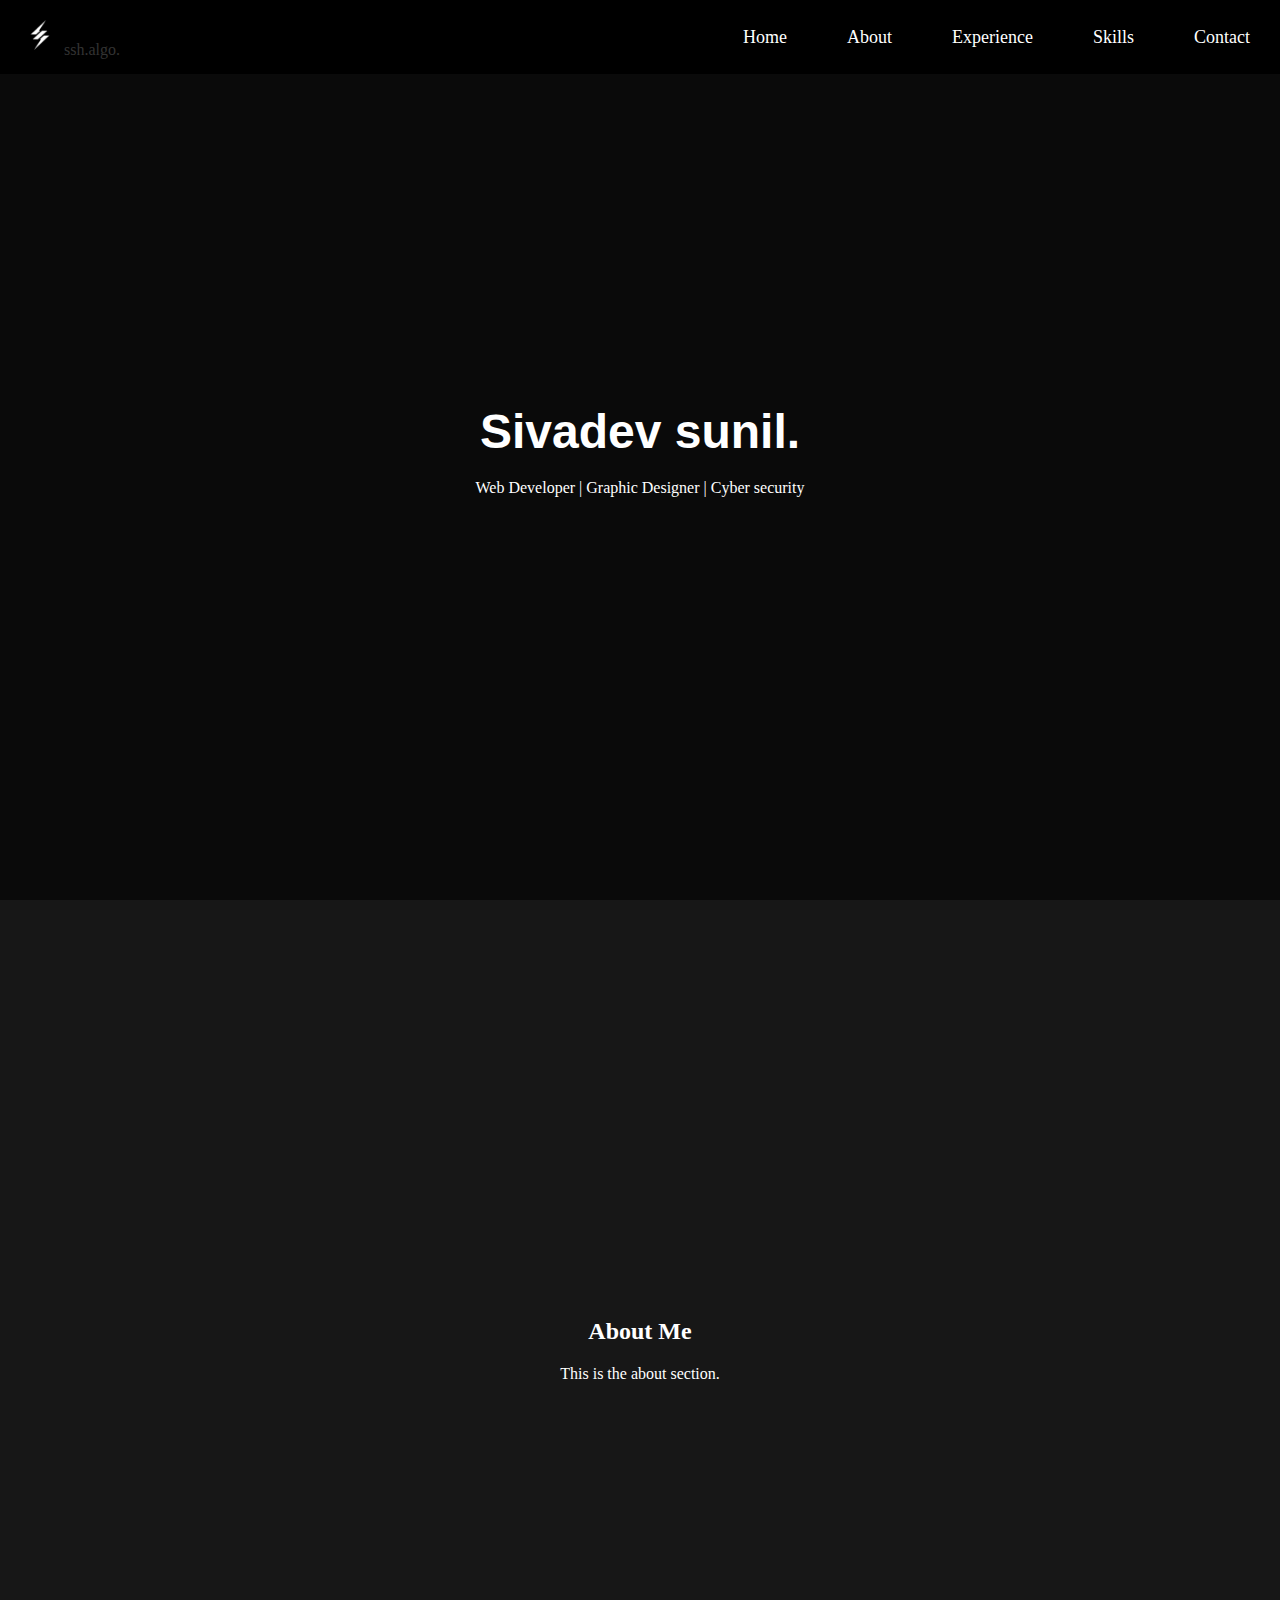
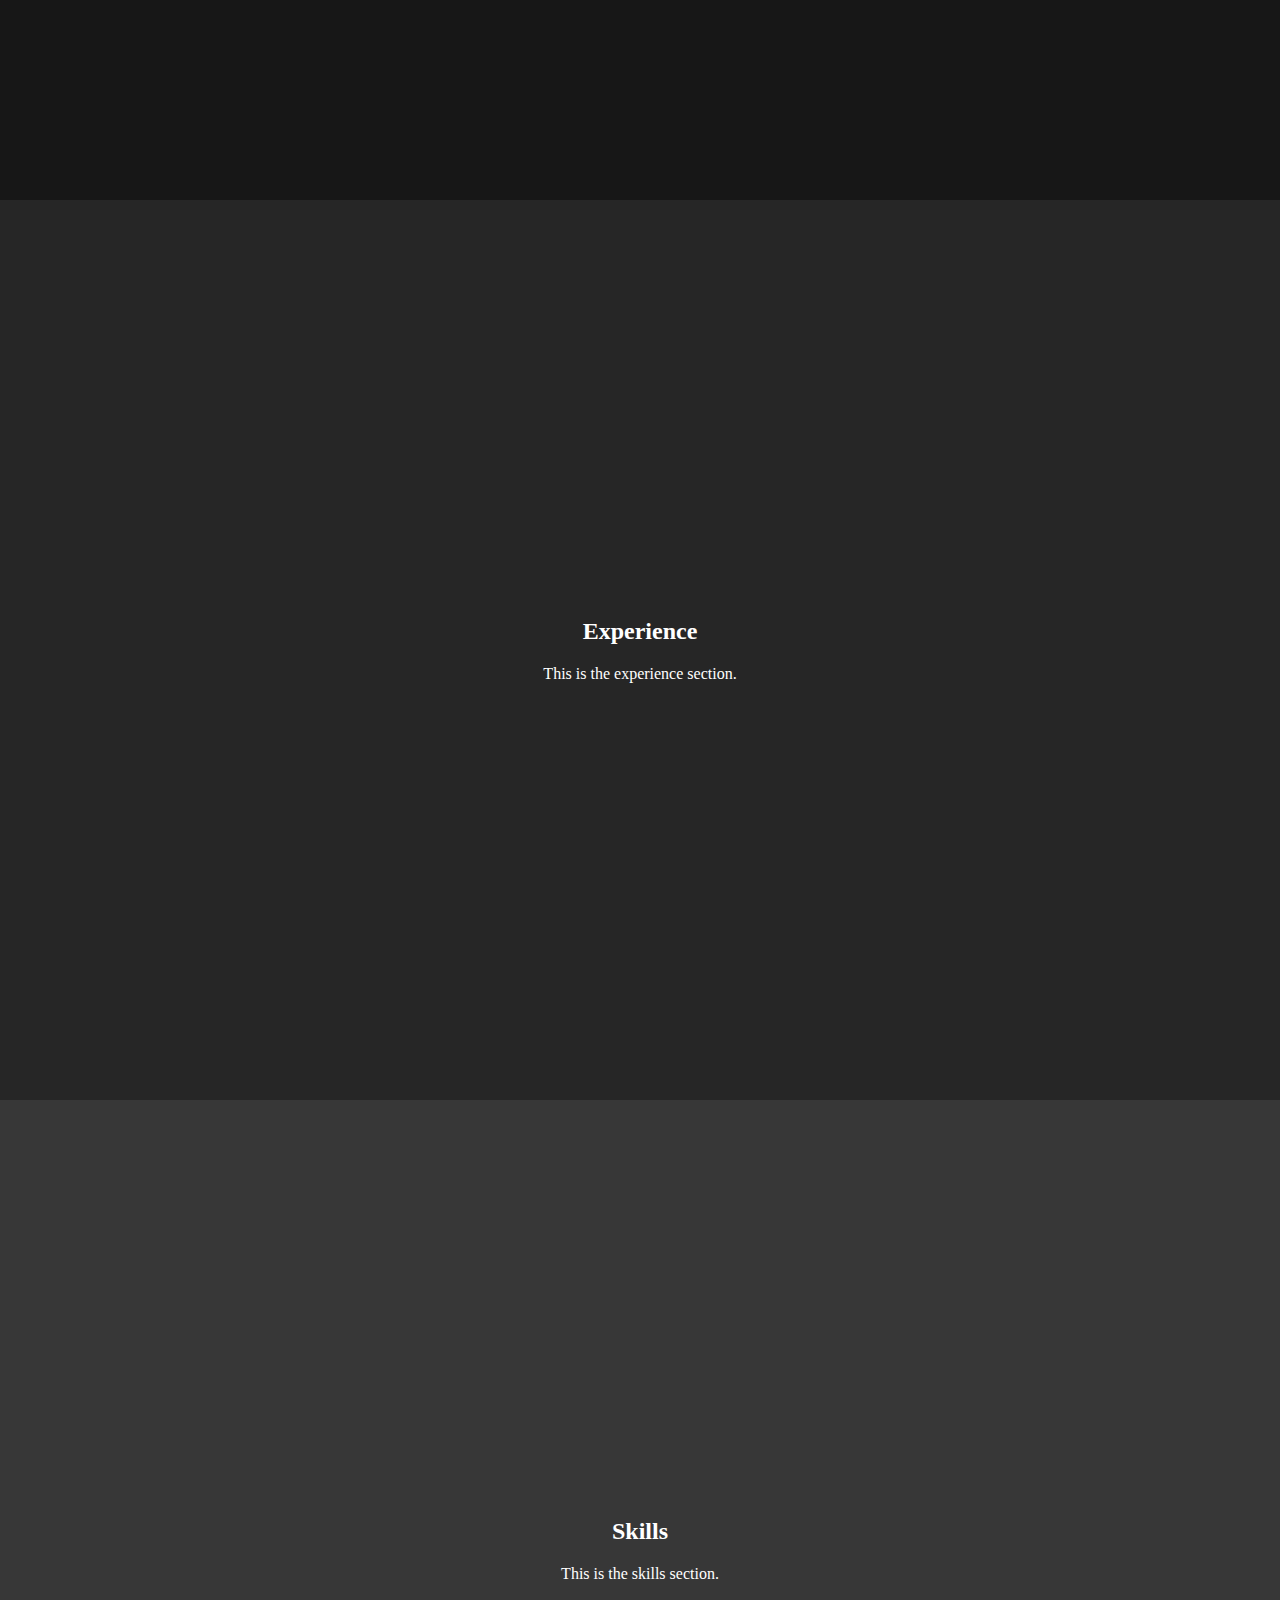
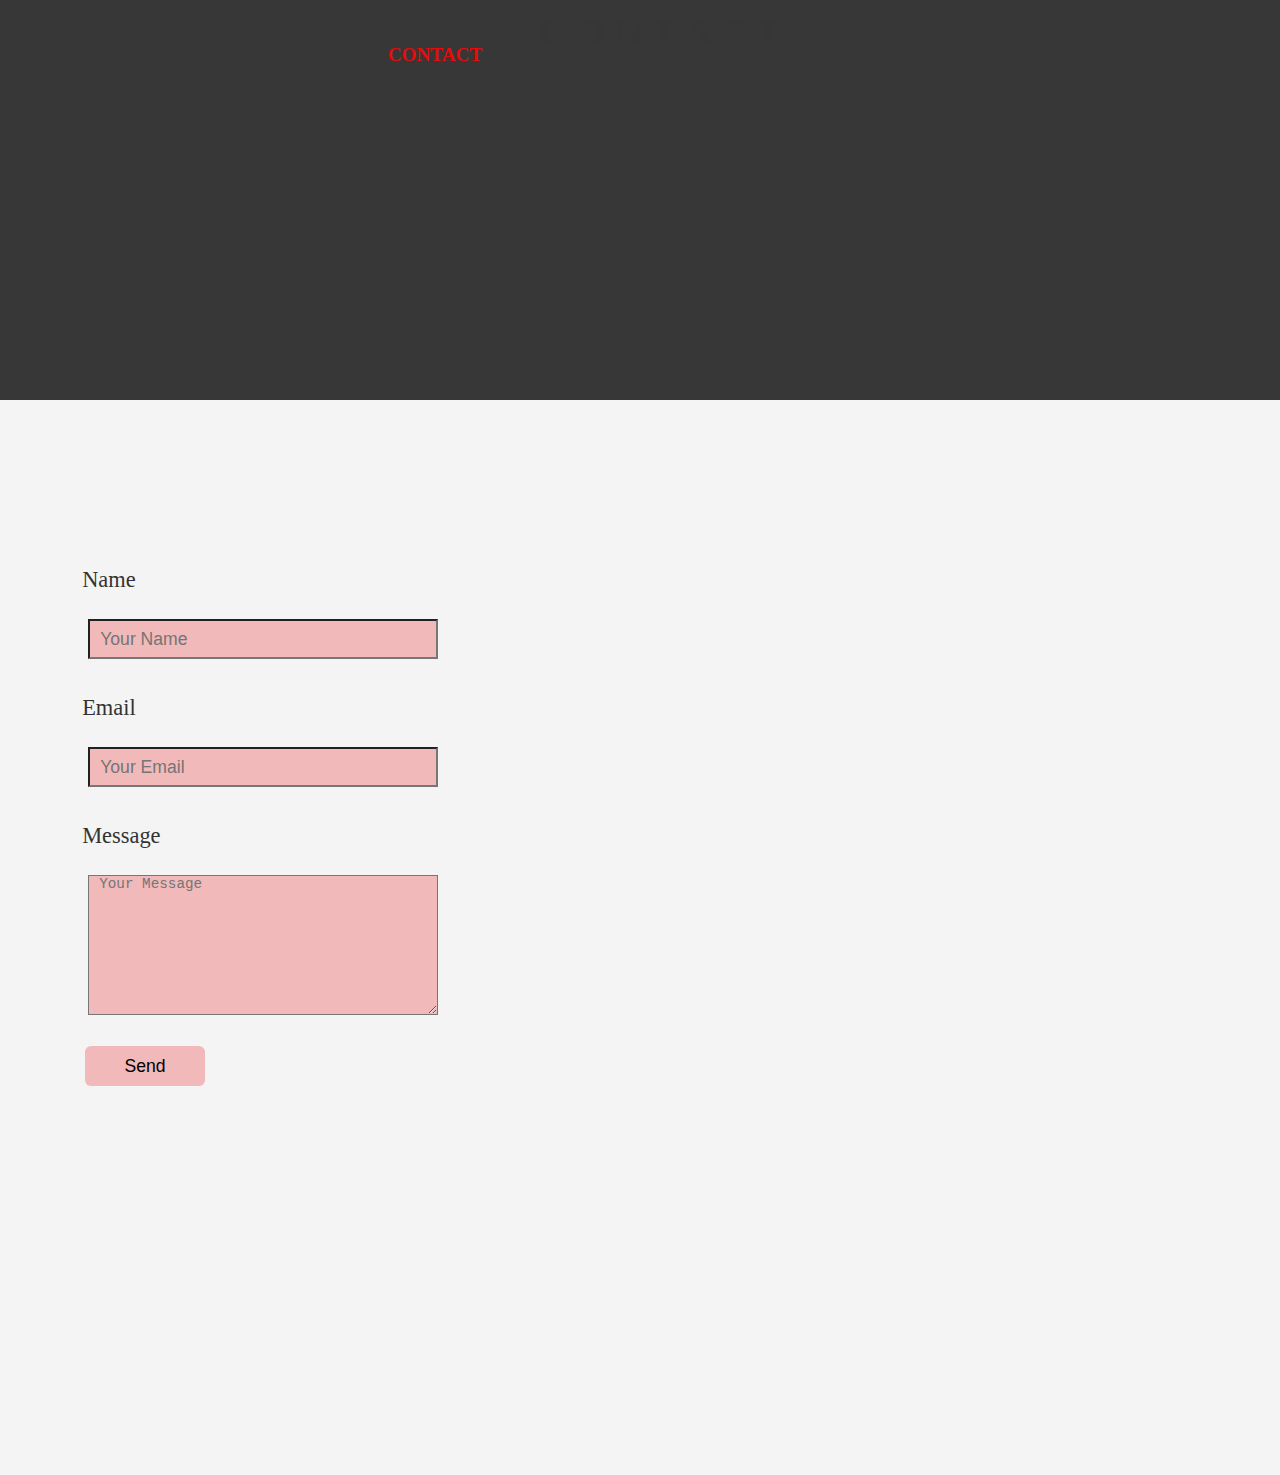
==== index.html @ 1d61b047 "Update index.html" ====
<!DOCTYPE html>
<html lang="en">
<head>
    <meta charset="UTF-8">
    <meta name="viewport" content="width=device-width, initial-scale=1.0">
    <title>Interactive Resume</title>
    <link rel="stylesheet" href="styles.css">
</head>
<body>
    <nav>
        <div class="logo">
        <img src="asset/bolt.jpg" alt="logo" />
            <span>ssh.algo.</span>
    </div>
        <ul>
            <li><a href="#home">Home</a></li>
            <li><a href="#about">About</a></li>
            <li><a href="#experience">Experience</a></li>
            <li><a href="#skills">Skills</a></li>
            <li><a href="#contact">Contact</a></li>
        </ul>
    </nav>

    <section id="home">
        <h1>Sivadev sunil.</h1>
        <p>Web Developer | Graphic Designer | Cyber security</p>
    </section>

    <section id="about">
        <h2>About Me</h2>
        <p>This is the about section.</p>
    </section>

    <section id="experience">
        <h2>Experience</h2>
        <p>This is the experience section.</p>
    </section>

    <section id="skills">
        <h2>Skills</h2>
        <p>This is the skills section.</p>
    </section>

 <section id="contacts">

    <div class="inputs">
        <form action="https://api.web3forms.com/submit" method="POST">
            <input type="hidden" name="access_key" value="1e69d902-8f9a-4fce-b937-1768b384e29d">
            <p class="contact-header">Name</p>
            <input type="text" name="name" placeholder="Your Name" required class="contact-input">
            <p class="contact-header">Email</p>
            <input type="text" name="email" placeholder="Your Email" required class="contact-input">
            <p class="contact-header">Message</p>
            <textarea name="message" placeholder="Your Message" class="contact-input" required></textarea>
            <button>Send</button>
        </form>
    </div>

    <div class="social">
       
        <div class="socials-container">
            <div class="social-header">
                <h1 class="social-outer-header">C O N T A C T</h1>
                <p class="social-inner-header">CONTACT</p>
            </div>
            <a data-social="Github" style="--accent-color: #38142a;" href="https://github.com/Althaf14">
                <svg role="img" viewBox="0 0 24 24" xmlns="http://www.w3.org/2000/svg"><title>GitHub</title><path d="M12 .297c-6.63 0-12 5.373-12 12 0 5.303 3.438 9.8 8.205 11.385.6.113.82-.258.82-.577 0-.285-.01-1.04-.015-2.04-3.338.724-4.042-1.61-4.042-1.61C4.422 18.07 3.633 17.7 3.633 17.7c-1.087-.744.084-.729.084-.729 1.205.084 1.838 1.236 1.838 1.236 1.07 1.835 2.809 1.305 3.495.998.108-.776.417-1.305.76-1.605-2.665-.3-5.466-1.332-5.466-5.93 0-1.31.465-2.38 1.235-3.22-.135-.303-.54-1.523.105-3.176 0 0 1.005-.322 3.3 1.23.96-.267 1.98-.399 3-.405 1.02.006 2.04.138 3 .405 2.28-1.552 3.285-1.23 3.285-1.23.645 1.653.24 2.873.12 3.176.765.84 1.23 1.91 1.23 3.22 0 4.61-2.805 5.625-5.475 5.92.42.36.81 1.096.81 2.22 0 1.606-.015 2.896-.015 3.286 0 .315.21.69.825.57C20.565 22.092 24 17.592 24 12.297c0-6.627-5.373-12-12-12"/></svg>
            </a>
            <a data-social="Instagram" style="--accent-color: #ee2a7b;" href="https://www.instagram.com/al_._thaf___?igsh=MW1xcjFldDQycTR6Mg==">
                <svg role="img" viewBox="0 0 24 24" xmlns="http://www.w3.org/2000/svg">
                    <title>Instagram</title>
                    <path
                        d="M7.0301.084c-1.2768.0602-2.1487.264-2.911.5634-.7888.3075-1.4575.72-2.1228 1.3877-.6652.6677-1.075 1.3368-1.3802 2.127-.2954.7638-.4956 1.6365-.552 2.914-.0564 1.2775-.0689 1.6882-.0626 4.947.0062 3.2586.0206 3.6671.0825 4.9473.061 1.2765.264 2.1482.5635 2.9107.308.7889.72 1.4573 1.388 2.1228.6679.6655 1.3365 1.0743 2.1285 1.38.7632.295 1.6361.4961 2.9134.552 1.2773.056 1.6884.069 4.9462.0627 3.2578-.0062 3.668-.0207 4.9478-.0814 1.28-.0607 2.147-.2652 2.9098-.5633.7889-.3086 1.4578-.72 2.1228-1.3881.665-.6682 1.0745-1.3378 1.3795-2.1284.2957-.7632.4966-1.636.552-2.9124.056-1.2809.0692-1.6898.063-4.948-.0063-3.2583-.021-3.6668-.0817-4.9465-.0607-1.2797-.264-2.1487-.5633-2.9117-.3084-.7889-.72-1.4568-1.3876-2.1228C21.2982 1.33 20.628.9208 19.8378.6165 19.074.321 18.2017.1197 16.9244.0645 15.6471.0093 15.236-.005 11.977.0014 8.718.0076 8.31.0215 7.0301.0839m.1402 21.6932c-1.17-.0509-1.8053-.2453-2.2287-.408-.5606-.216-.96-.4771-1.3819-.895-.422-.4178-.6811-.8186-.9-1.378-.1644-.4234-.3624-1.058-.4171-2.228-.0595-1.2645-.072-1.6442-.079-4.848-.007-3.2037.0053-3.583.0607-4.848.05-1.169.2456-1.805.408-2.2282.216-.5613.4762-.96.895-1.3816.4188-.4217.8184-.6814 1.3783-.9003.423-.1651 1.0575-.3614 2.227-.4171 1.2655-.06 1.6447-.072 4.848-.079 3.2033-.007 3.5835.005 4.8495.0608 1.169.0508 1.8053.2445 2.228.408.5608.216.96.4754 1.3816.895.4217.4194.6816.8176.9005 1.3787.1653.4217.3617 1.056.4169 2.2263.0602 1.2655.0739 1.645.0796 4.848.0058 3.203-.0055 3.5834-.061 4.848-.051 1.17-.245 1.8055-.408 2.2294-.216.5604-.4763.96-.8954 1.3814-.419.4215-.8181.6811-1.3783.9-.4224.1649-1.0577.3617-2.2262.4174-1.2656.0595-1.6448.072-4.8493.079-3.2045.007-3.5825-.006-4.848-.0608M16.953 5.5864A1.44 1.44 0 1 0 18.39 4.144a1.44 1.44 0 0 0-1.437 1.4424M5.8385 12.012c.0067 3.4032 2.7706 6.1557 6.173 6.1493 3.4026-.0065 6.157-2.7701 6.1506-6.1733-.0065-3.4032-2.771-6.1565-6.174-6.1498-3.403.0067-6.156 2.771-6.1496 6.1738M8 12.0077a4 4 0 1 1 4.008 3.9921A3.9996 3.9996 0 0 1 8 12.0077" />
                </svg>
            </a>
            <a data-social="Twitter" style="--accent-color: rgba(255, 255, 255, 0.253);" href="https://x.com/Althaf1426?t=wty8pfkJPadF7hgeSU8VVw&s=09">
                <svg role="img" viewBox="0 0 24 24" xmlns="http://www.w3.org/2000/svg">
                    <title>X</title>
                    <path
                        d="M18.901 1.153h3.68l-8.04 9.19L24 22.846h-7.406l-5.8-7.584-6.638 7.584H.474l8.6-9.83L0 1.154h7.594l5.243 6.932ZM17.61 20.644h2.039L6.486 3.24H4.298Z" />
                </svg>
            </a>
            <a data-social="Linked in" style="--accent-color: rgba(0, 26, 255, 0.651);" href="https://www.linkedin.com/in/muhammed-althaf-b133a4329?utm_source=share&utm_campaign=share_via&utm_content=profile&utm_medium=android_app">
                <i class="fa-brands fa-linkedin-in" style="color: black; font-size: 2em; "></i>
            </a>
           
           
            <a data-social="Facebook" style="--accent-color: #106bff;" href="https://www.facebook.com/share/15kNJTxtuw/">
                <svg role="img" viewBox="0 0 24 24" xmlns="http://www.w3.org/2000/svg">
                    <title>Facebook</title>
                    <path
                        d="M9.101 23.691v-7.98H6.627v-3.667h2.474v-1.58c0-4.085 1.848-5.978 5.858-5.978.401 0 .955.042 1.468.103a8.68 8.68 0 0 1 1.141.195v3.325a8.623 8.623 0 0 0-.653-.036 26.805 26.805 0 0 0-.733-.009c-.707 0-1.259.096-1.675.309a1.686 1.686 0 0 0-.679.622c-.258.42-.374.995-.374 1.752v1.297h3.919l-.386 2.103-.287 1.564h-3.246v8.245C19.396 23.238 24 18.179 24 12.044c0-6.627-5.373-12-12-12s-12 5.373-12 12c0 5.628 3.874 10.35 9.101 11.647Z" />
                </svg>
            </a>
        </div>
    </div>

</section>


    <script src="script.js"></script>
</body>
</html>
---- styles.css ----
/* Reset basic styles */
* {
    margin: 0;
    padding: 0;
    box-sizing: border-box;
}

/* Body styles */
body {
    font-family: Lucida console, comic sans MS;
    background-color: #f4f4f4;
    color: #333;
}

/* Navigation bar */
nav {
    position: fixed;
    top: 0;
    left: 0;
    width: 100%;
    background-color: #000000;
    padding: 15px 0;
    z-index: 1000;
    display: flex;
    justify-content: space-between;
    align-items: center;
}

/* Logo styles */
nav .logo img {
    height: 40px;
    width: auto;
    margin-left: 20px;
}

/* Navigation menu */
nav ul {
    list-style-type: none;
    display: flex;
    justify-content: flex-end;
    align-items: center;
    margin: 0;
    padding: 0;
}

nav ul li {
    margin: 0 20px;
}

nav ul li a {
    color: white;
    text-decoration: none;
    font-size: 18px;
    padding: 5px 10px;
    border-radius: 5px;
    transition: background-color 0.3s ease;
}

nav ul li a:hover {
    background-color: #575757;
}

/* Section styles */
section {
    padding: 100px 20px;
    height: 100vh;
    scroll-snap-align: start;
    display: flex;
    flex-direction: column;
    justify-content: center;
    align-items: center;
}

section h1, section h2 {
    margin-bottom: 20px;
}

/* Home section styles */
#home h1 {
    font-size: 3rem;
    font-family: 'Arial', sans-serif;
    font-weight: bold;
    color: #fff;
    text-align: center;
    margin-bottom: 20px;
}

/* Section-specific backgrounds */
#home {
    background-color: #0A0A0A;
    color: white;
}

#about {
    background-color: #171717;
    color: white;
}

#experience {
    background-color: #262626;
    color: white;
}

#skills {
    background-color: #373737;
    color: white;
}

#contacts {
  height: 60vh;
  width: 100%;
  display: block;
}


.inputs {
  height: 100%;
  width: 50%;
  margin-left: 3%;
  margin-top: 5%;
}

.social {
  height: 100%;
  width: 50%;
  margin-top: 100%;
}
.contact-input{
  display: block;
  height: 40px;
  width: 350px;
  margin: 5%;
  padding-left: 10px;
  font-size: 1.1em;
  background-color: rgba(235, 9, 9, 0.247);

}
.contact-header{
  font-size: 1.4em;
  position: relative;
  top: 5px;
  left: 25px;
  display:block;
}
.inputs textarea{
  height: 140px;
  display: block;
}
.inputs button{
  display: flex;
  align-items: center;
  justify-content: center;
  height: 40px;
  width: 120px;
  outline: 0;
  background-color: rgba(235, 9, 9, 0.247);
  border: 0;
  margin-left: 4.5%;
  border-radius: 6px;
  font-size: 1.1em;
  cursor: pointer;
  display: block;
}
.inputs button:hover{
  width: 305px;
  margin-left: 2.5%;
  background-color: rgba(235, 9, 9, 0.363);

}
.social{
  margin-top: -30%;
}
.social-header {
  position:relative;
  left: 0%;
  bottom: 520px;
  font-size: 1.2em;
  margin-top: 0px;
  text-align: center;

}
.social-outer-header {
  opacity: 0.2;
  margin-left: 0px;
  width: 100vw;
}

.social-inner-header {
  color: rgb(228, 12, 12);
  font-size: 1em;
  font-weight: 600;
  position: relative;
  bottom: 30px;
  left: 105px;

}

.social a{
  display: block;
  height: 50px;
  width: 50px;
  margin-left: -130px;
  margin-top: 120px;
  font-size: 0.4em;
  text-align: center;
  padding-top: 8px;
}
}
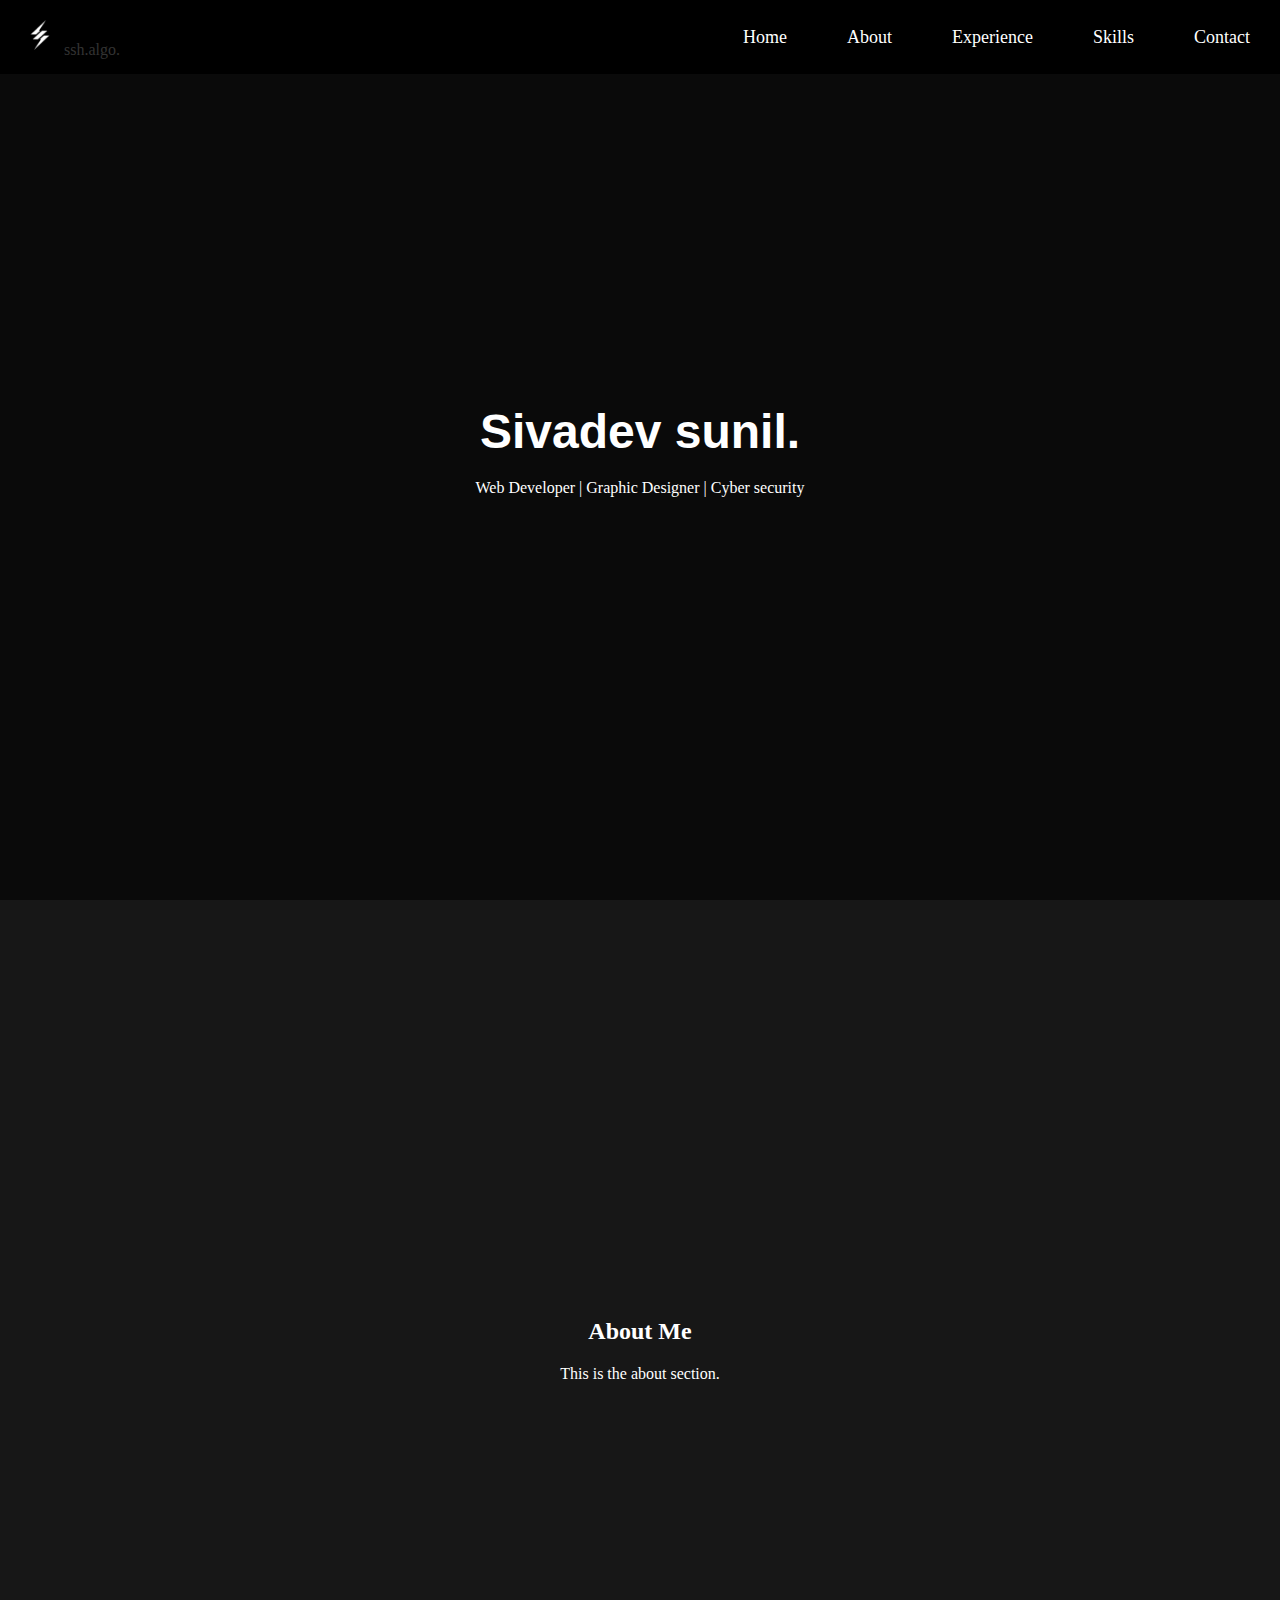
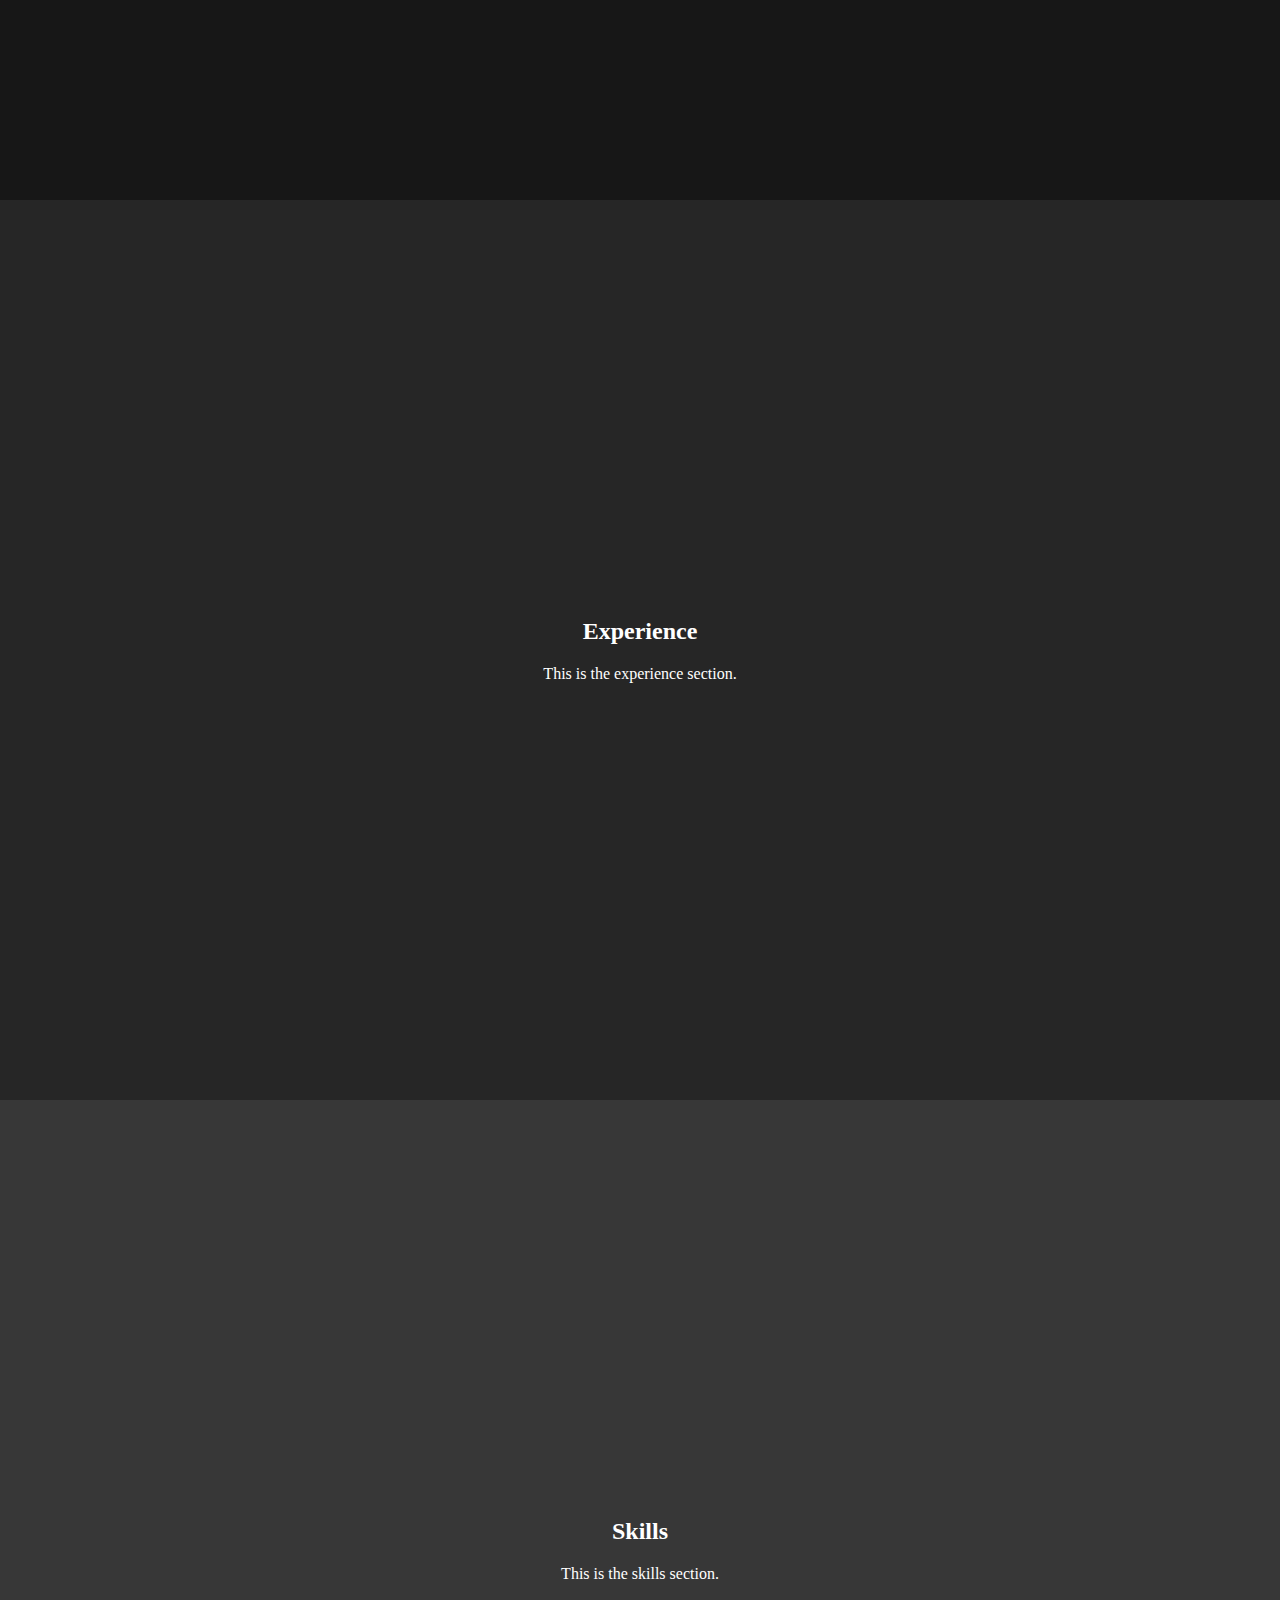
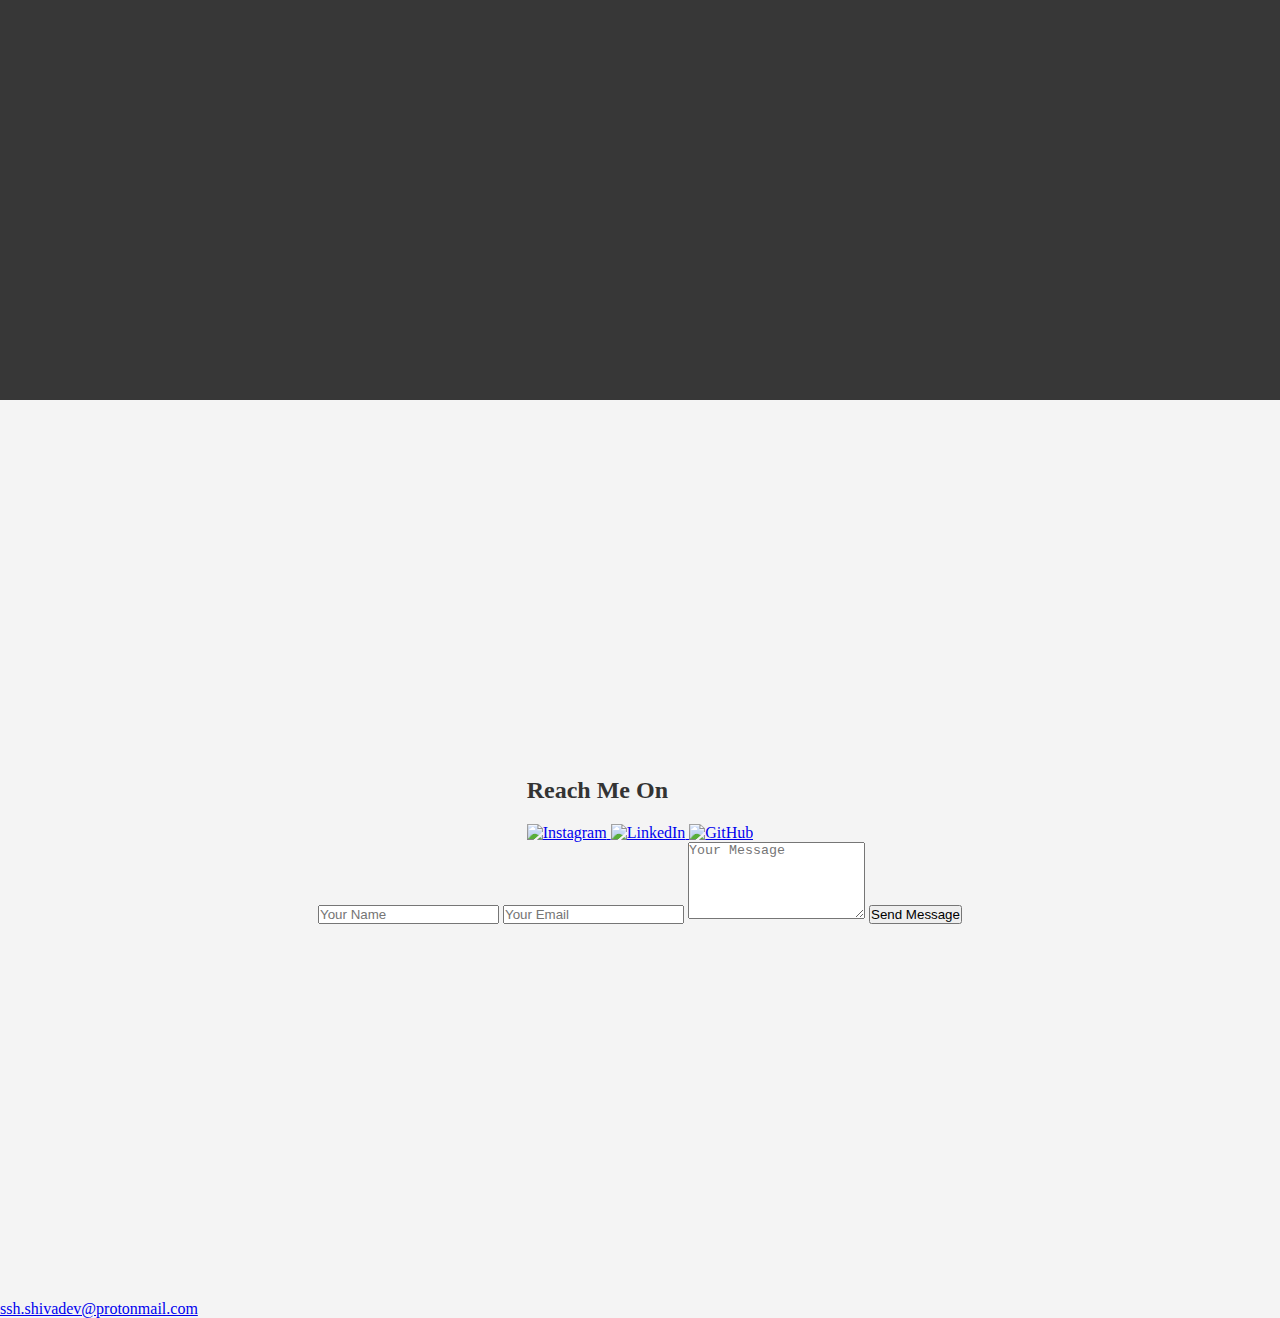
==== commit 3225081f: "Update index.html" ====
--- a/index.html
+++ b/index.html
@@ -41,61 +41,38 @@
         <p>This is the skills section.</p>
     </section>
 
- <section id="contacts">
-
-    <div class="inputs">
-        <form action="https://api.web3forms.com/submit" method="POST">
-            <input type="hidden" name="access_key" value="1e69d902-8f9a-4fce-b937-1768b384e29d">
-            <p class="contact-header">Name</p>
-            <input type="text" name="name" placeholder="Your Name" required class="contact-input">
-            <p class="contact-header">Email</p>
-            <input type="text" name="email" placeholder="Your Email" required class="contact-input">
-            <p class="contact-header">Message</p>
-            <textarea name="message" placeholder="Your Message" class="contact-input" required></textarea>
-            <button>Send</button>
-        </form>
-    </div>
-
-    <div class="social">
-       
-        <div class="socials-container">
-            <div class="social-header">
-                <h1 class="social-outer-header">C O N T A C T</h1>
-                <p class="social-inner-header">CONTACT</p>
-            </div>
-            <a data-social="Github" style="--accent-color: #38142a;" href="https://github.com/Althaf14">
-                <svg role="img" viewBox="0 0 24 24" xmlns="http://www.w3.org/2000/svg"><title>GitHub</title><path d="M12 .297c-6.63 0-12 5.373-12 12 0 5.303 3.438 9.8 8.205 11.385.6.113.82-.258.82-.577 0-.285-.01-1.04-.015-2.04-3.338.724-4.042-1.61-4.042-1.61C4.422 18.07 3.633 17.7 3.633 17.7c-1.087-.744.084-.729.084-.729 1.205.084 1.838 1.236 1.838 1.236 1.07 1.835 2.809 1.305 3.495.998.108-.776.417-1.305.76-1.605-2.665-.3-5.466-1.332-5.466-5.93 0-1.31.465-2.38 1.235-3.22-.135-.303-.54-1.523.105-3.176 0 0 1.005-.322 3.3 1.23.96-.267 1.98-.399 3-.405 1.02.006 2.04.138 3 .405 2.28-1.552 3.285-1.23 3.285-1.23.645 1.653.24 2.873.12 3.176.765.84 1.23 1.91 1.23 3.22 0 4.61-2.805 5.625-5.475 5.92.42.36.81 1.096.81 2.22 0 1.606-.015 2.896-.015 3.286 0 .315.21.69.825.57C20.565 22.092 24 17.592 24 12.297c0-6.627-5.373-12-12-12"/></svg>
+   <section id="contact">
+    <!-- Left Side: Social Media Links -->
+    <div class="contact-left">
+        <h2>Reach Me On</h2>
+        <div class="social-links">
+            <a href="https://www.instagram.com/your_username" target="_blank">
+                <img src="images/instagram.png" alt="Instagram" class="social-icon">
             </a>
-            <a data-social="Instagram" style="--accent-color: #ee2a7b;" href="https://www.instagram.com/al_._thaf___?igsh=MW1xcjFldDQycTR6Mg==">
-                <svg role="img" viewBox="0 0 24 24" xmlns="http://www.w3.org/2000/svg">
-                    <title>Instagram</title>
-                    <path
-                        d="M7.0301.084c-1.2768.0602-2.1487.264-2.911.5634-.7888.3075-1.4575.72-2.1228 1.3877-.6652.6677-1.075 1.3368-1.3802 2.127-.2954.7638-.4956 1.6365-.552 2.914-.0564 1.2775-.0689 1.6882-.0626 4.947.0062 3.2586.0206 3.6671.0825 4.9473.061 1.2765.264 2.1482.5635 2.9107.308.7889.72 1.4573 1.388 2.1228.6679.6655 1.3365 1.0743 2.1285 1.38.7632.295 1.6361.4961 2.9134.552 1.2773.056 1.6884.069 4.9462.0627 3.2578-.0062 3.668-.0207 4.9478-.0814 1.28-.0607 2.147-.2652 2.9098-.5633.7889-.3086 1.4578-.72 2.1228-1.3881.665-.6682 1.0745-1.3378 1.3795-2.1284.2957-.7632.4966-1.636.552-2.9124.056-1.2809.0692-1.6898.063-4.948-.0063-3.2583-.021-3.6668-.0817-4.9465-.0607-1.2797-.264-2.1487-.5633-2.9117-.3084-.7889-.72-1.4568-1.3876-2.1228C21.2982 1.33 20.628.9208 19.8378.6165 19.074.321 18.2017.1197 16.9244.0645 15.6471.0093 15.236-.005 11.977.0014 8.718.0076 8.31.0215 7.0301.0839m.1402 21.6932c-1.17-.0509-1.8053-.2453-2.2287-.408-.5606-.216-.96-.4771-1.3819-.895-.422-.4178-.6811-.8186-.9-1.378-.1644-.4234-.3624-1.058-.4171-2.228-.0595-1.2645-.072-1.6442-.079-4.848-.007-3.2037.0053-3.583.0607-4.848.05-1.169.2456-1.805.408-2.2282.216-.5613.4762-.96.895-1.3816.4188-.4217.8184-.6814 1.3783-.9003.423-.1651 1.0575-.3614 2.227-.4171 1.2655-.06 1.6447-.072 4.848-.079 3.2033-.007 3.5835.005 4.8495.0608 1.169.0508 1.8053.2445 2.228.408.5608.216.96.4754 1.3816.895.4217.4194.6816.8176.9005 1.3787.1653.4217.3617 1.056.4169 2.2263.0602 1.2655.0739 1.645.0796 4.848.0058 3.203-.0055 3.5834-.061 4.848-.051 1.17-.245 1.8055-.408 2.2294-.216.5604-.4763.96-.8954 1.3814-.419.4215-.8181.6811-1.3783.9-.4224.1649-1.0577.3617-2.2262.4174-1.2656.0595-1.6448.072-4.8493.079-3.2045.007-3.5825-.006-4.848-.0608M16.953 5.5864A1.44 1.44 0 1 0 18.39 4.144a1.44 1.44 0 0 0-1.437 1.4424M5.8385 12.012c.0067 3.4032 2.7706 6.1557 6.173 6.1493 3.4026-.0065 6.157-2.7701 6.1506-6.1733-.0065-3.4032-2.771-6.1565-6.174-6.1498-3.403.0067-6.156 2.771-6.1496 6.1738M8 12.0077a4 4 0 1 1 4.008 3.9921A3.9996 3.9996 0 0 1 8 12.0077" />
-                </svg>
+            <a href="https://www.linkedin.com/in/your_username" target="_blank">
+                <img src="images/linkedin.png" alt="LinkedIn" class="social-icon">
             </a>
-            <a data-social="Twitter" style="--accent-color: rgba(255, 255, 255, 0.253);" href="https://x.com/Althaf1426?t=wty8pfkJPadF7hgeSU8VVw&s=09">
-                <svg role="img" viewBox="0 0 24 24" xmlns="http://www.w3.org/2000/svg">
-                    <title>X</title>
-                    <path
-                        d="M18.901 1.153h3.68l-8.04 9.19L24 22.846h-7.406l-5.8-7.584-6.638 7.584H.474l8.6-9.83L0 1.154h7.594l5.243 6.932ZM17.61 20.644h2.039L6.486 3.24H4.298Z" />
-                </svg>
-            </a>
-            <a data-social="Linked in" style="--accent-color: rgba(0, 26, 255, 0.651);" href="https://www.linkedin.com/in/muhammed-althaf-b133a4329?utm_source=share&utm_campaign=share_via&utm_content=profile&utm_medium=android_app">
-                <i class="fa-brands fa-linkedin-in" style="color: black; font-size: 2em; "></i>
-            </a>
-           
-           
-            <a data-social="Facebook" style="--accent-color: #106bff;" href="https://www.facebook.com/share/15kNJTxtuw/">
-                <svg role="img" viewBox="0 0 24 24" xmlns="http://www.w3.org/2000/svg">
-                    <title>Facebook</title>
-                    <path
-                        d="M9.101 23.691v-7.98H6.627v-3.667h2.474v-1.58c0-4.085 1.848-5.978 5.858-5.978.401 0 .955.042 1.468.103a8.68 8.68 0 0 1 1.141.195v3.325a8.623 8.623 0 0 0-.653-.036 26.805 26.805 0 0 0-.733-.009c-.707 0-1.259.096-1.675.309a1.686 1.686 0 0 0-.679.622c-.258.42-.374.995-.374 1.752v1.297h3.919l-.386 2.103-.287 1.564h-3.246v8.245C19.396 23.238 24 18.179 24 12.044c0-6.627-5.373-12-12-12s-12 5.373-12 12c0 5.628 3.874 10.35 9.101 11.647Z" />
-                </svg>
+            <a href="https://github.com/your_username" target="_blank">
+                <img src="images/github.png" alt="GitHub" class="social-icon">
             </a>
         </div>
     </div>
 
+    <!-- Right Side: Contact Form -->
+    <div class="contact-right">
+        <form class="contact-form">
+            <input type="text" name="name" placeholder="Your Name" required>
+            <input type="email" name="email" placeholder="Your Email" required>
+            <textarea name="message" rows="5" placeholder="Your Message" required></textarea>
+            <button type="submit">Send Message</button>
+        </form>
+    </div>
 </section>
+
+<!-- Email Box at Bottom -->
+<div class="email-box">
+    <a href="mailto:ssh.shivadev@protonmail.com">ssh.shivadev@protonmail.com</a>
+</div>
 
 
     <script src="script.js"></script>
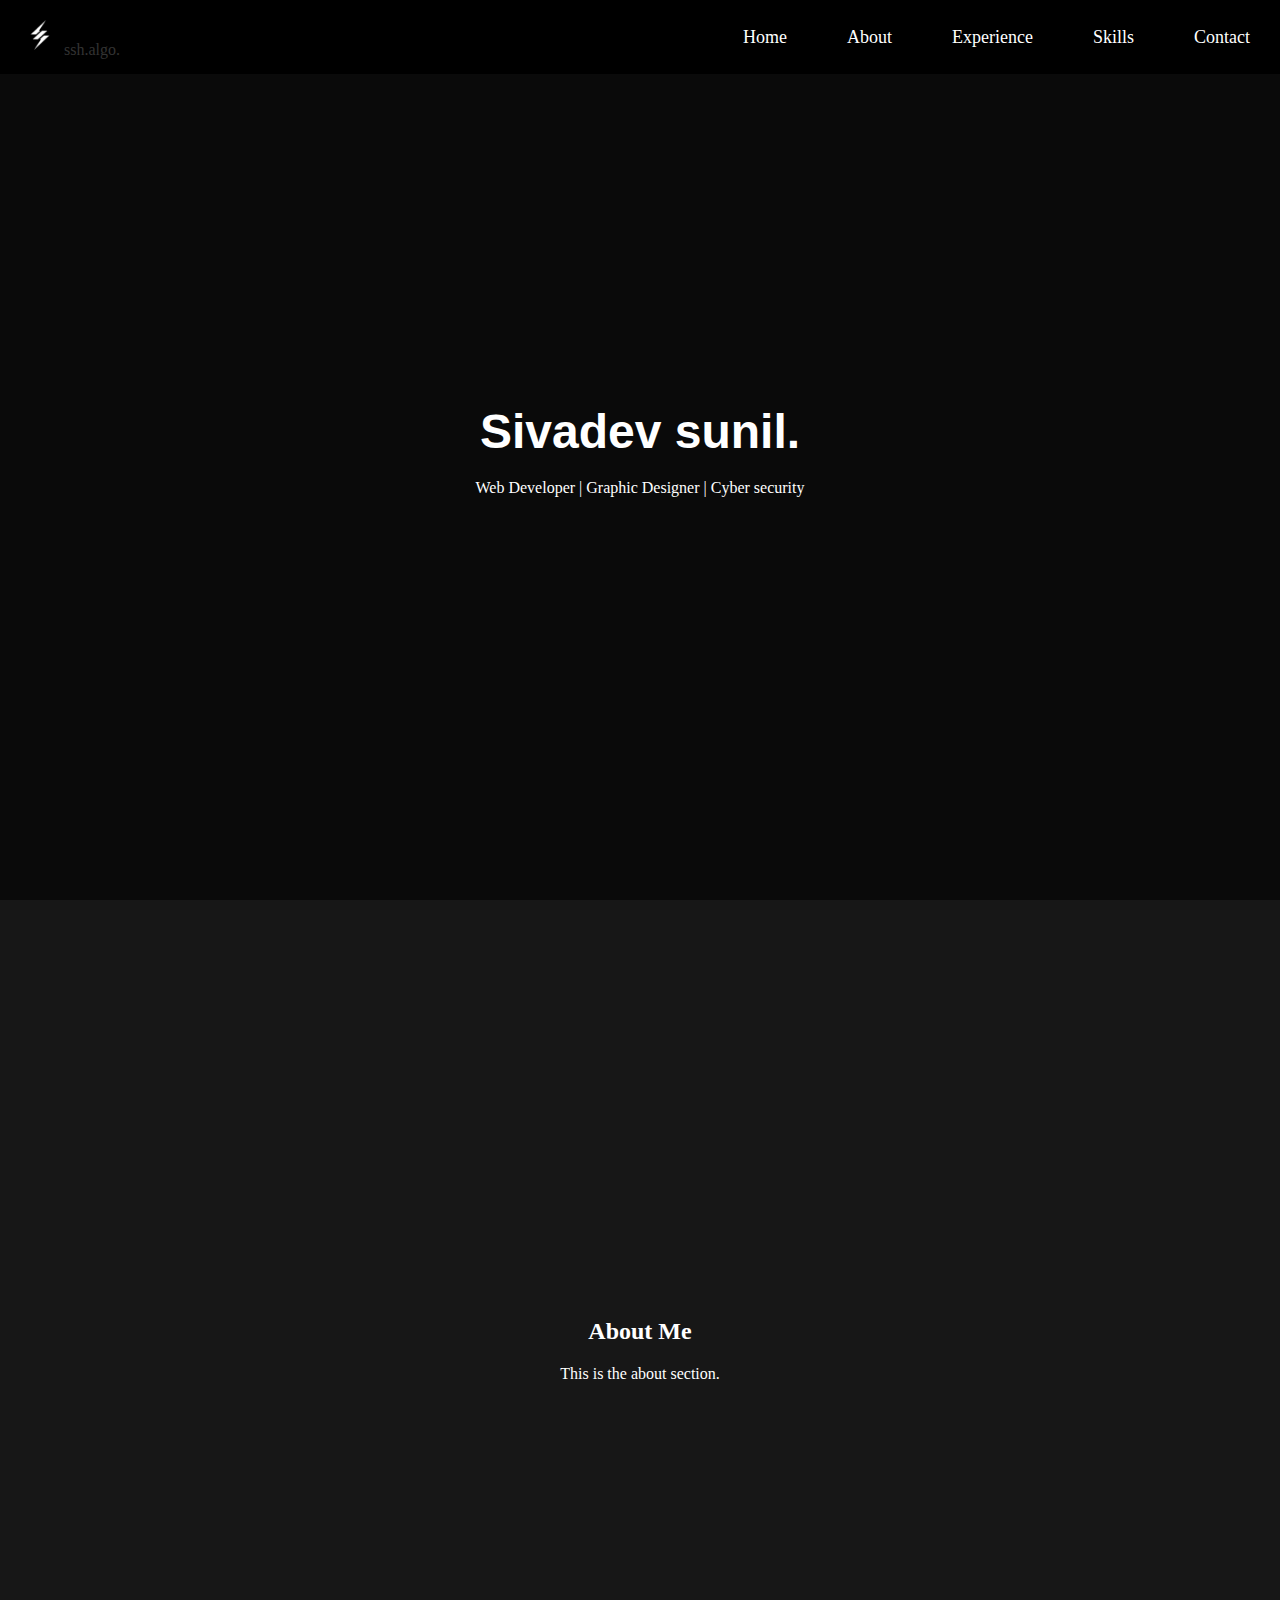
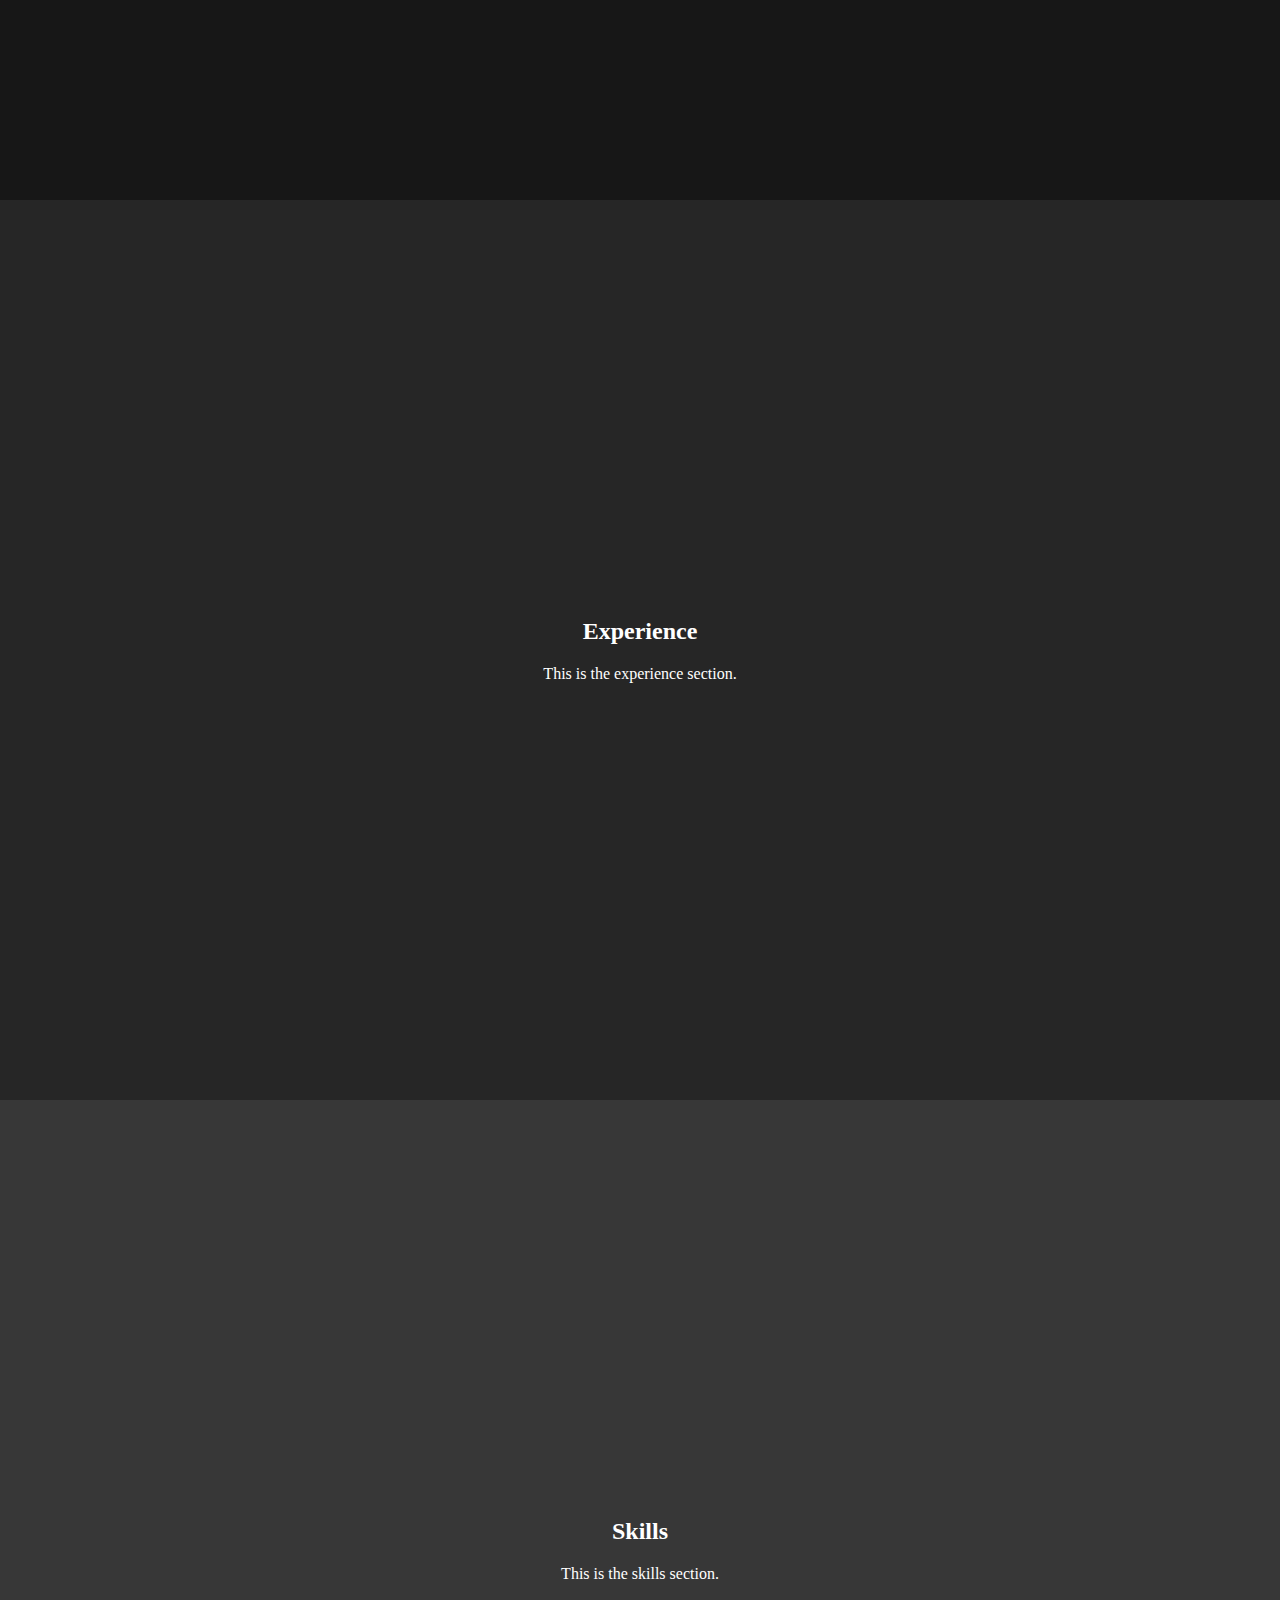
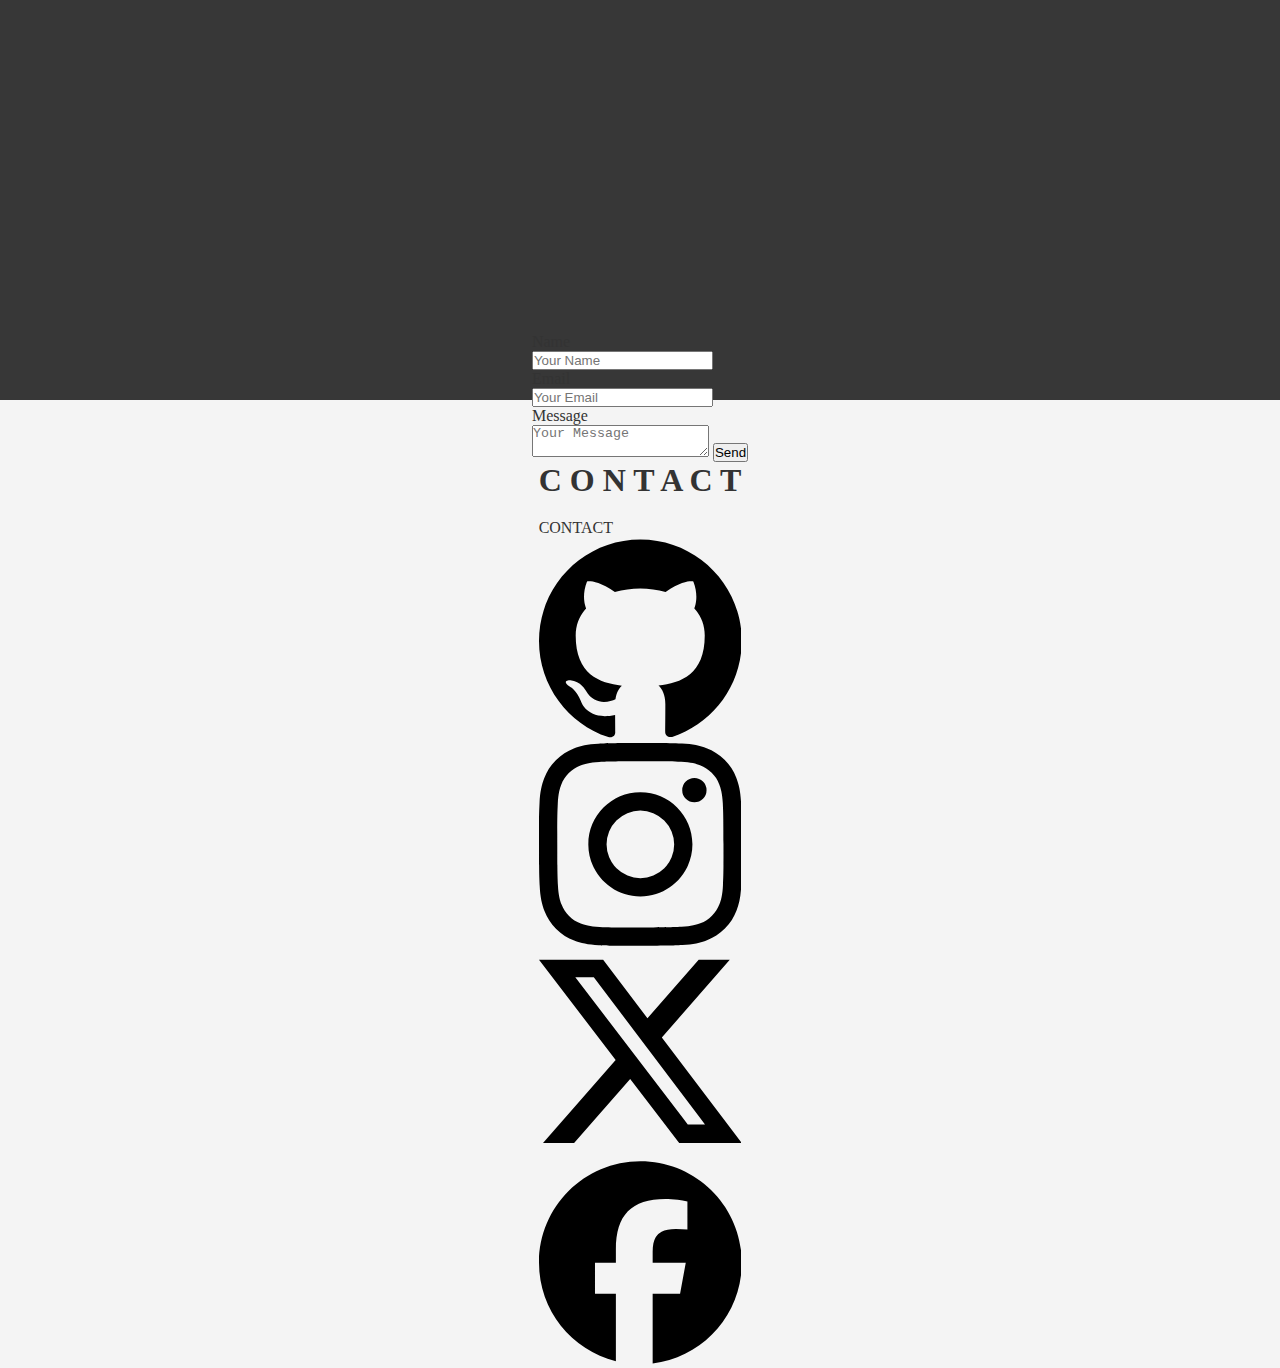
==== commit 4ee6cd1a: "Update index.html" ====
--- a/index.html
+++ b/index.html
@@ -41,38 +41,61 @@
         <p>This is the skills section.</p>
     </section>
 
-   <section id="contact">
-    <!-- Left Side: Social Media Links -->
-    <div class="contact-left">
-        <h2>Reach Me On</h2>
-        <div class="social-links">
-            <a href="https://www.instagram.com/your_username" target="_blank">
-                <img src="images/instagram.png" alt="Instagram" class="social-icon">
+   <section id="contacts">
+
+    <div class="inputs">
+        <form action="https://api.web3forms.com/submit" method="POST">
+            <input type="hidden" name="access_key" value="1e69d902-8f9a-4fce-b937-1768b384e29d">
+            <p class="contact-header">Name</p>
+            <input type="text" name="name" placeholder="Your Name" required class="contact-input">
+            <p class="contact-header">Email</p>
+            <input type="text" name="email" placeholder="Your Email" required class="contact-input">
+            <p class="contact-header">Message</p>
+            <textarea name="message" placeholder="Your Message" class="contact-input" required></textarea>
+            <button>Send</button>
+        </form>
+    </div>
+
+    <div class="social">
+       
+        <div class="socials-container">
+            <div class="social-header">
+                <h1 class="social-outer-header">C O N T A C T</h1>
+                <p class="social-inner-header">CONTACT</p>
+            </div>
+            <a data-social="Github" style="--accent-color: #38142a;" href="https://github.com/Althaf14">
+                <svg role="img" viewBox="0 0 24 24" xmlns="http://www.w3.org/2000/svg"><title>GitHub</title><path d="M12 .297c-6.63 0-12 5.373-12 12 0 5.303 3.438 9.8 8.205 11.385.6.113.82-.258.82-.577 0-.285-.01-1.04-.015-2.04-3.338.724-4.042-1.61-4.042-1.61C4.422 18.07 3.633 17.7 3.633 17.7c-1.087-.744.084-.729.084-.729 1.205.084 1.838 1.236 1.838 1.236 1.07 1.835 2.809 1.305 3.495.998.108-.776.417-1.305.76-1.605-2.665-.3-5.466-1.332-5.466-5.93 0-1.31.465-2.38 1.235-3.22-.135-.303-.54-1.523.105-3.176 0 0 1.005-.322 3.3 1.23.96-.267 1.98-.399 3-.405 1.02.006 2.04.138 3 .405 2.28-1.552 3.285-1.23 3.285-1.23.645 1.653.24 2.873.12 3.176.765.84 1.23 1.91 1.23 3.22 0 4.61-2.805 5.625-5.475 5.92.42.36.81 1.096.81 2.22 0 1.606-.015 2.896-.015 3.286 0 .315.21.69.825.57C20.565 22.092 24 17.592 24 12.297c0-6.627-5.373-12-12-12"/></svg>
             </a>
-            <a href="https://www.linkedin.com/in/your_username" target="_blank">
-                <img src="images/linkedin.png" alt="LinkedIn" class="social-icon">
+            <a data-social="Instagram" style="--accent-color: #ee2a7b;" href="https://www.instagram.com/al_._thaf___?igsh=MW1xcjFldDQycTR6Mg==">
+                <svg role="img" viewBox="0 0 24 24" xmlns="http://www.w3.org/2000/svg">
+                    <title>Instagram</title>
+                    <path
+                        d="M7.0301.084c-1.2768.0602-2.1487.264-2.911.5634-.7888.3075-1.4575.72-2.1228 1.3877-.6652.6677-1.075 1.3368-1.3802 2.127-.2954.7638-.4956 1.6365-.552 2.914-.0564 1.2775-.0689 1.6882-.0626 4.947.0062 3.2586.0206 3.6671.0825 4.9473.061 1.2765.264 2.1482.5635 2.9107.308.7889.72 1.4573 1.388 2.1228.6679.6655 1.3365 1.0743 2.1285 1.38.7632.295 1.6361.4961 2.9134.552 1.2773.056 1.6884.069 4.9462.0627 3.2578-.0062 3.668-.0207 4.9478-.0814 1.28-.0607 2.147-.2652 2.9098-.5633.7889-.3086 1.4578-.72 2.1228-1.3881.665-.6682 1.0745-1.3378 1.3795-2.1284.2957-.7632.4966-1.636.552-2.9124.056-1.2809.0692-1.6898.063-4.948-.0063-3.2583-.021-3.6668-.0817-4.9465-.0607-1.2797-.264-2.1487-.5633-2.9117-.3084-.7889-.72-1.4568-1.3876-2.1228C21.2982 1.33 20.628.9208 19.8378.6165 19.074.321 18.2017.1197 16.9244.0645 15.6471.0093 15.236-.005 11.977.0014 8.718.0076 8.31.0215 7.0301.0839m.1402 21.6932c-1.17-.0509-1.8053-.2453-2.2287-.408-.5606-.216-.96-.4771-1.3819-.895-.422-.4178-.6811-.8186-.9-1.378-.1644-.4234-.3624-1.058-.4171-2.228-.0595-1.2645-.072-1.6442-.079-4.848-.007-3.2037.0053-3.583.0607-4.848.05-1.169.2456-1.805.408-2.2282.216-.5613.4762-.96.895-1.3816.4188-.4217.8184-.6814 1.3783-.9003.423-.1651 1.0575-.3614 2.227-.4171 1.2655-.06 1.6447-.072 4.848-.079 3.2033-.007 3.5835.005 4.8495.0608 1.169.0508 1.8053.2445 2.228.408.5608.216.96.4754 1.3816.895.4217.4194.6816.8176.9005 1.3787.1653.4217.3617 1.056.4169 2.2263.0602 1.2655.0739 1.645.0796 4.848.0058 3.203-.0055 3.5834-.061 4.848-.051 1.17-.245 1.8055-.408 2.2294-.216.5604-.4763.96-.8954 1.3814-.419.4215-.8181.6811-1.3783.9-.4224.1649-1.0577.3617-2.2262.4174-1.2656.0595-1.6448.072-4.8493.079-3.2045.007-3.5825-.006-4.848-.0608M16.953 5.5864A1.44 1.44 0 1 0 18.39 4.144a1.44 1.44 0 0 0-1.437 1.4424M5.8385 12.012c.0067 3.4032 2.7706 6.1557 6.173 6.1493 3.4026-.0065 6.157-2.7701 6.1506-6.1733-.0065-3.4032-2.771-6.1565-6.174-6.1498-3.403.0067-6.156 2.771-6.1496 6.1738M8 12.0077a4 4 0 1 1 4.008 3.9921A3.9996 3.9996 0 0 1 8 12.0077" />
+                </svg>
             </a>
-            <a href="https://github.com/your_username" target="_blank">
-                <img src="images/github.png" alt="GitHub" class="social-icon">
+            <a data-social="Twitter" style="--accent-color: rgba(255, 255, 255, 0.253);" href="https://x.com/Althaf1426?t=wty8pfkJPadF7hgeSU8VVw&s=09">
+                <svg role="img" viewBox="0 0 24 24" xmlns="http://www.w3.org/2000/svg">
+                    <title>X</title>
+                    <path
+                        d="M18.901 1.153h3.68l-8.04 9.19L24 22.846h-7.406l-5.8-7.584-6.638 7.584H.474l8.6-9.83L0 1.154h7.594l5.243 6.932ZM17.61 20.644h2.039L6.486 3.24H4.298Z" />
+                </svg>
+            </a>
+            <a data-social="Linked in" style="--accent-color: rgba(0, 26, 255, 0.651);" href="https://www.linkedin.com/in/muhammed-althaf-b133a4329?utm_source=share&utm_campaign=share_via&utm_content=profile&utm_medium=android_app">
+                <i class="fa-brands fa-linkedin-in" style="color: black; font-size: 2em; "></i>
+            </a>
+           
+           
+            <a data-social="Facebook" style="--accent-color: #106bff;" href="https://www.facebook.com/share/15kNJTxtuw/">
+                <svg role="img" viewBox="0 0 24 24" xmlns="http://www.w3.org/2000/svg">
+                    <title>Facebook</title>
+                    <path
+                        d="M9.101 23.691v-7.98H6.627v-3.667h2.474v-1.58c0-4.085 1.848-5.978 5.858-5.978.401 0 .955.042 1.468.103a8.68 8.68 0 0 1 1.141.195v3.325a8.623 8.623 0 0 0-.653-.036 26.805 26.805 0 0 0-.733-.009c-.707 0-1.259.096-1.675.309a1.686 1.686 0 0 0-.679.622c-.258.42-.374.995-.374 1.752v1.297h3.919l-.386 2.103-.287 1.564h-3.246v8.245C19.396 23.238 24 18.179 24 12.044c0-6.627-5.373-12-12-12s-12 5.373-12 12c0 5.628 3.874 10.35 9.101 11.647Z" />
+                </svg>
             </a>
         </div>
     </div>
 
-    <!-- Right Side: Contact Form -->
-    <div class="contact-right">
-        <form class="contact-form">
-            <input type="text" name="name" placeholder="Your Name" required>
-            <input type="email" name="email" placeholder="Your Email" required>
-            <textarea name="message" rows="5" placeholder="Your Message" required></textarea>
-            <button type="submit">Send Message</button>
-        </form>
-    </div>
 </section>
-
-<!-- Email Box at Bottom -->
-<div class="email-box">
-    <a href="mailto:ssh.shivadev@protonmail.com">ssh.shivadev@protonmail.com</a>
-</div>
 
 
     <script src="script.js"></script>
--- a/styles.css
+++ b/styles.css
@@ -106,103 +106,170 @@
     color: white;
 }
 
-#contacts {
-  height: 60vh;
-  width: 100%;
-  display: block;
-}
-
-
-.inputs {
-  height: 100%;
-  width: 50%;
-  margin-left: 3%;
-  margin-top: 5%;
-}
-
-.social {
-  height: 100%;
-  width: 50%;
-  margin-top: 100%;
-}
-.contact-input{
-  display: block;
-  height: 40px;
-  width: 350px;
-  margin: 5%;
-  padding-left: 10px;
-  font-size: 1.1em;
-  background-color: rgba(235, 9, 9, 0.247);
-
-}
-.contact-header{
-  font-size: 1.4em;
-  position: relative;
-  top: 5px;
-  left: 25px;
-  display:block;
-}
-.inputs textarea{
-  height: 140px;
-  display: block;
-}
-.inputs button{
-  display: flex;
-  align-items: center;
-  justify-content: center;
-  height: 40px;
-  width: 120px;
-  outline: 0;
-  background-color: rgba(235, 9, 9, 0.247);
-  border: 0;
-  margin-left: 4.5%;
-  border-radius: 6px;
-  font-size: 1.1em;
-  cursor: pointer;
-  display: block;
-}
-.inputs button:hover{
-  width: 305px;
-  margin-left: 2.5%;
-  background-color: rgba(235, 9, 9, 0.363);
-
-}
-.social{
-  margin-top: -30%;
-}
-.social-header {
-  position:relative;
-  left: 0%;
-  bottom: 520px;
-  font-size: 1.2em;
-  margin-top: 0px;
-  text-align: center;
-
-}
-.social-outer-header {
-  opacity: 0.2;
-  margin-left: 0px;
-  width: 100vw;
-}
-
-.social-inner-header {
-  color: rgb(228, 12, 12);
-  font-size: 1em;
-  font-weight: 600;
-  position: relative;
-  bottom: 30px;
-  left: 105px;
-
-}
-
-.social a{
-  display: block;
-  height: 50px;
-  width: 50px;
-  margin-left: -130px;
-  margin-top: 120px;
-  font-size: 0.4em;
-  text-align: center;
-  padding-top: 8px;
-}
-}
+/* Contact Section */
+#contact {
+    display: flex;
+    justify-content: space-between; /* Ensures left & right alignment */
+    align-items: center; /* Align items vertically */
+    padding: 50px;
+    background: #565656;
+    min-height: 100vh; /* Adjusts to viewport height */
+    width: 100%;
+}
+
+/* Left Side: Social Media Links */
+.contact-left {
+    width: 50%; /* Takes up half the space */
+    text-align: left; /* Aligns content to the left */
+    display: flex;
+    flex-direction: column;
+    align-items: flex-start;
+}
+
+.contact-left h2 {
+    font-size: 24px;
+    margin-bottom: 15px;
+}
+
+.social-links {
+    display: flex;
+    gap: 15px;
+}
+
+.social-icon {
+    width: 40px;
+    height: 40px;
+    transition: transform 0.3s ease-in-out;
+}
+
+.social-icon:hover {
+    transform: scale(1.2);
+}
+
+/* Right Side: Contact Form */
+.contact-right {
+    width: 80%; /* Takes up half the space */
+    text-align: right; /* Ensures form aligns to the right */
+    display: flex;
+    justify-content: flex-end;
+}
+
+.contact-form {
+    width: 100%;
+    max-width: 400px;
+    display: flex;
+    flex-direction: column;
+    gap: 10px;
+}
+
+.contact-form input,
+.contact-form textarea {
+    width: 100%;
+    padding: 10px;
+    border: 2px solid #ccc;
+    border-radius: 5px;
+    font-size: 16px;
+}
+
+.contact-form button {
+    padding: 10px;
+    background-color: #007bff;
+    color: white;
+    font-size: 16px;
+    border: none;
+    cursor: pointer;
+    transition: background 0.3s ease-in-out;
+    border-radius: 5px;
+}
+
+.contact-form button:hover {
+    background-color: #0056b3;
+}
+
+/* Email at Bottom */
+.email-box {
+    width: 100%;
+    text-align: center;
+    font-size: 18px;
+    font-weight: bold;
+    padding: 20px 0;
+    background: #444;
+}
+
+.email-box a {
+    text-decoration: none;
+    color: white;
+}
+
+/* Responsive Design */
+@media (max-width: 768px) {
+    #contact {
+        flex-direction: column;
+        text-align: center;
+        align-items: center;
+    }
+
+    .contact-left, .contact-right {
+        width: 100%;
+        text-align: center;
+        justify-content: center;
+    }
+
+    .social-links {
+        justify-content: left;
+    }
+
+    .contact-right {
+        justify-content: center;
+        margin-top: 20px;
+    }
+}
+
+
+/* Smooth scrolling */
+html {
+    scroll-snap-type: y mandatory;
+    scroll-behavior: smooth;
+    height: 100%;
+    overflow-y: scroll;
+}
+
+/* Custom scrollbar styles */
+::-webkit-scrollbar {
+    width: 10px;
+    height: 10px;
+}
+
+::-webkit-scrollbar-track {
+    background-color: #2a2a2a;
+}
+
+::-webkit-scrollbar-thumb {
+    background-color: #444;
+    border-radius: 5px;
+}
+
+::-webkit-scrollbar-thumb:hover {
+    background-color: #666;
+}
+
+/* Mobile responsiveness */
+@media (max-width: 768px) {
+    nav ul {
+        flex-direction: column;
+        margin-top: 60px;
+    }
+
+    nav ul li {
+        margin: 10px 0;
+    }
+
+    section {
+        padding: 80px 10px;
+    }
+
+    .social-links {
+        flex-direction: column;
+        gap: 15px;
+    }
+}
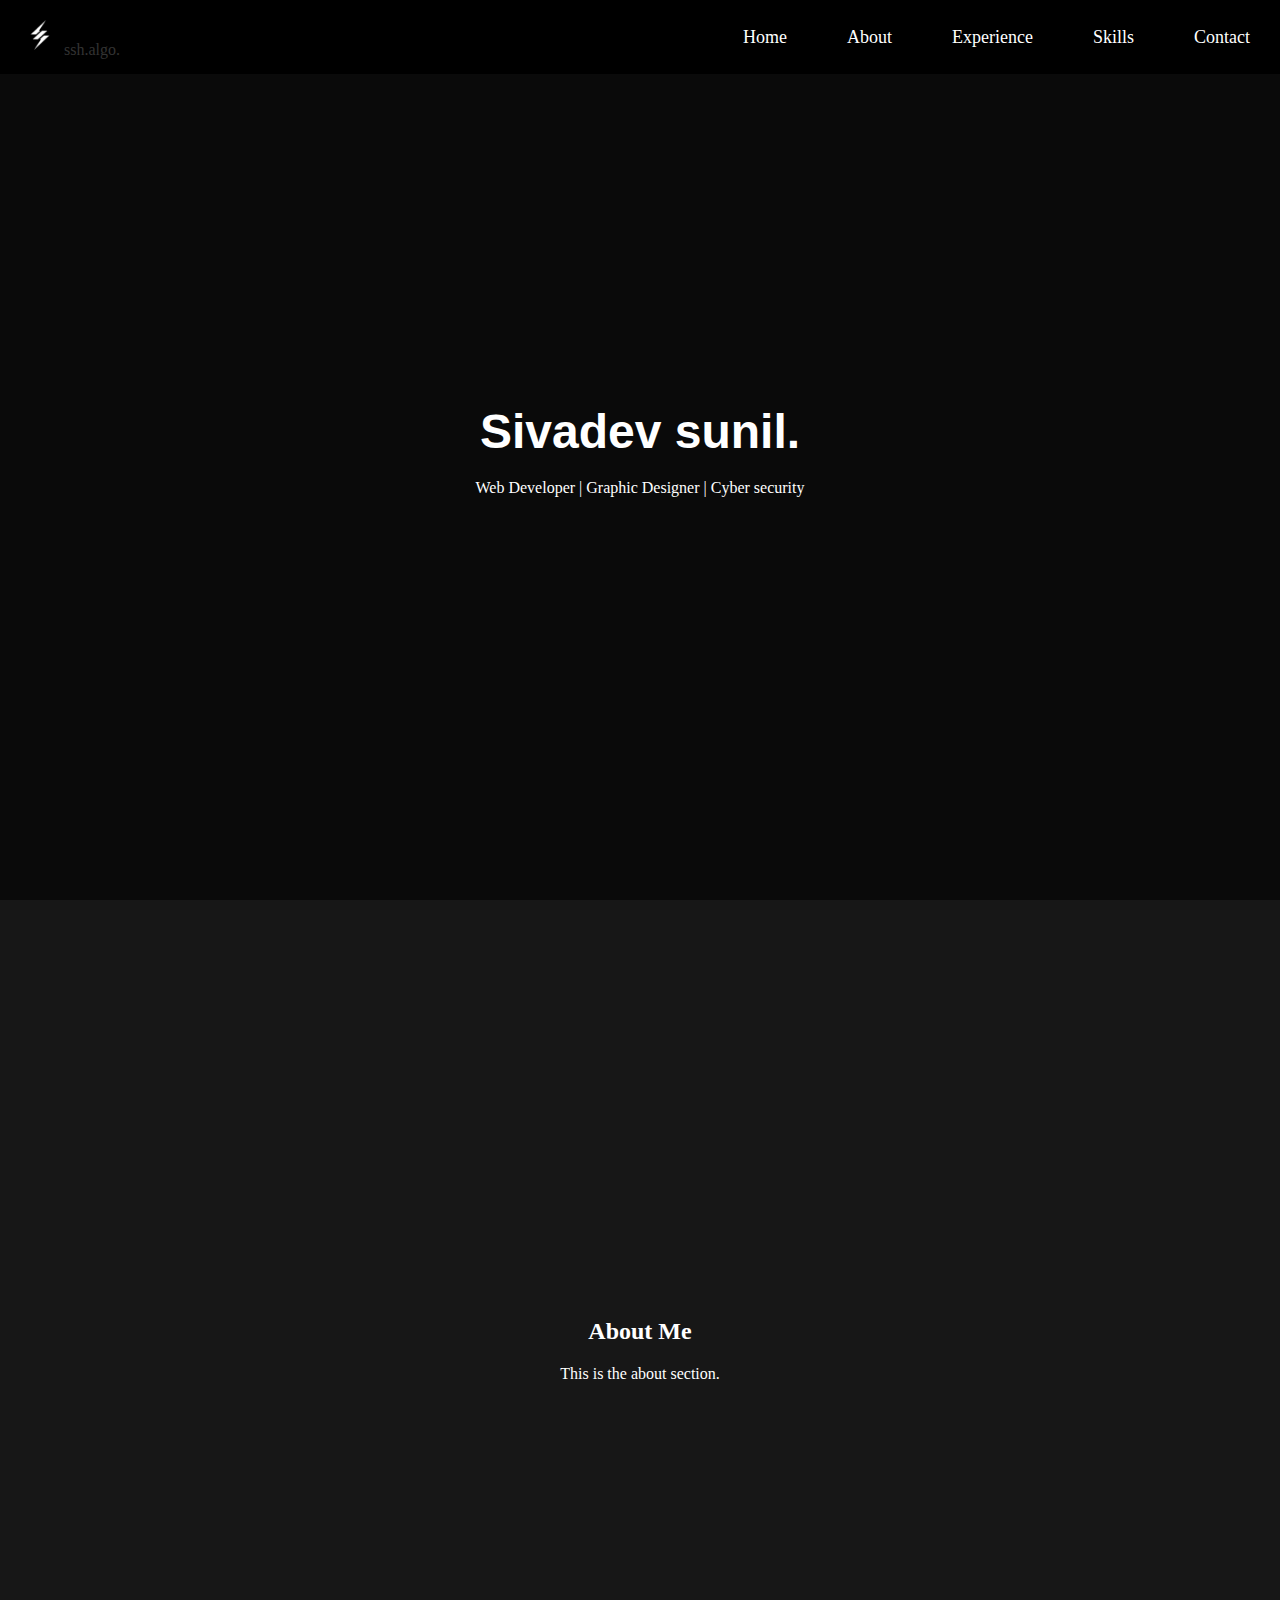
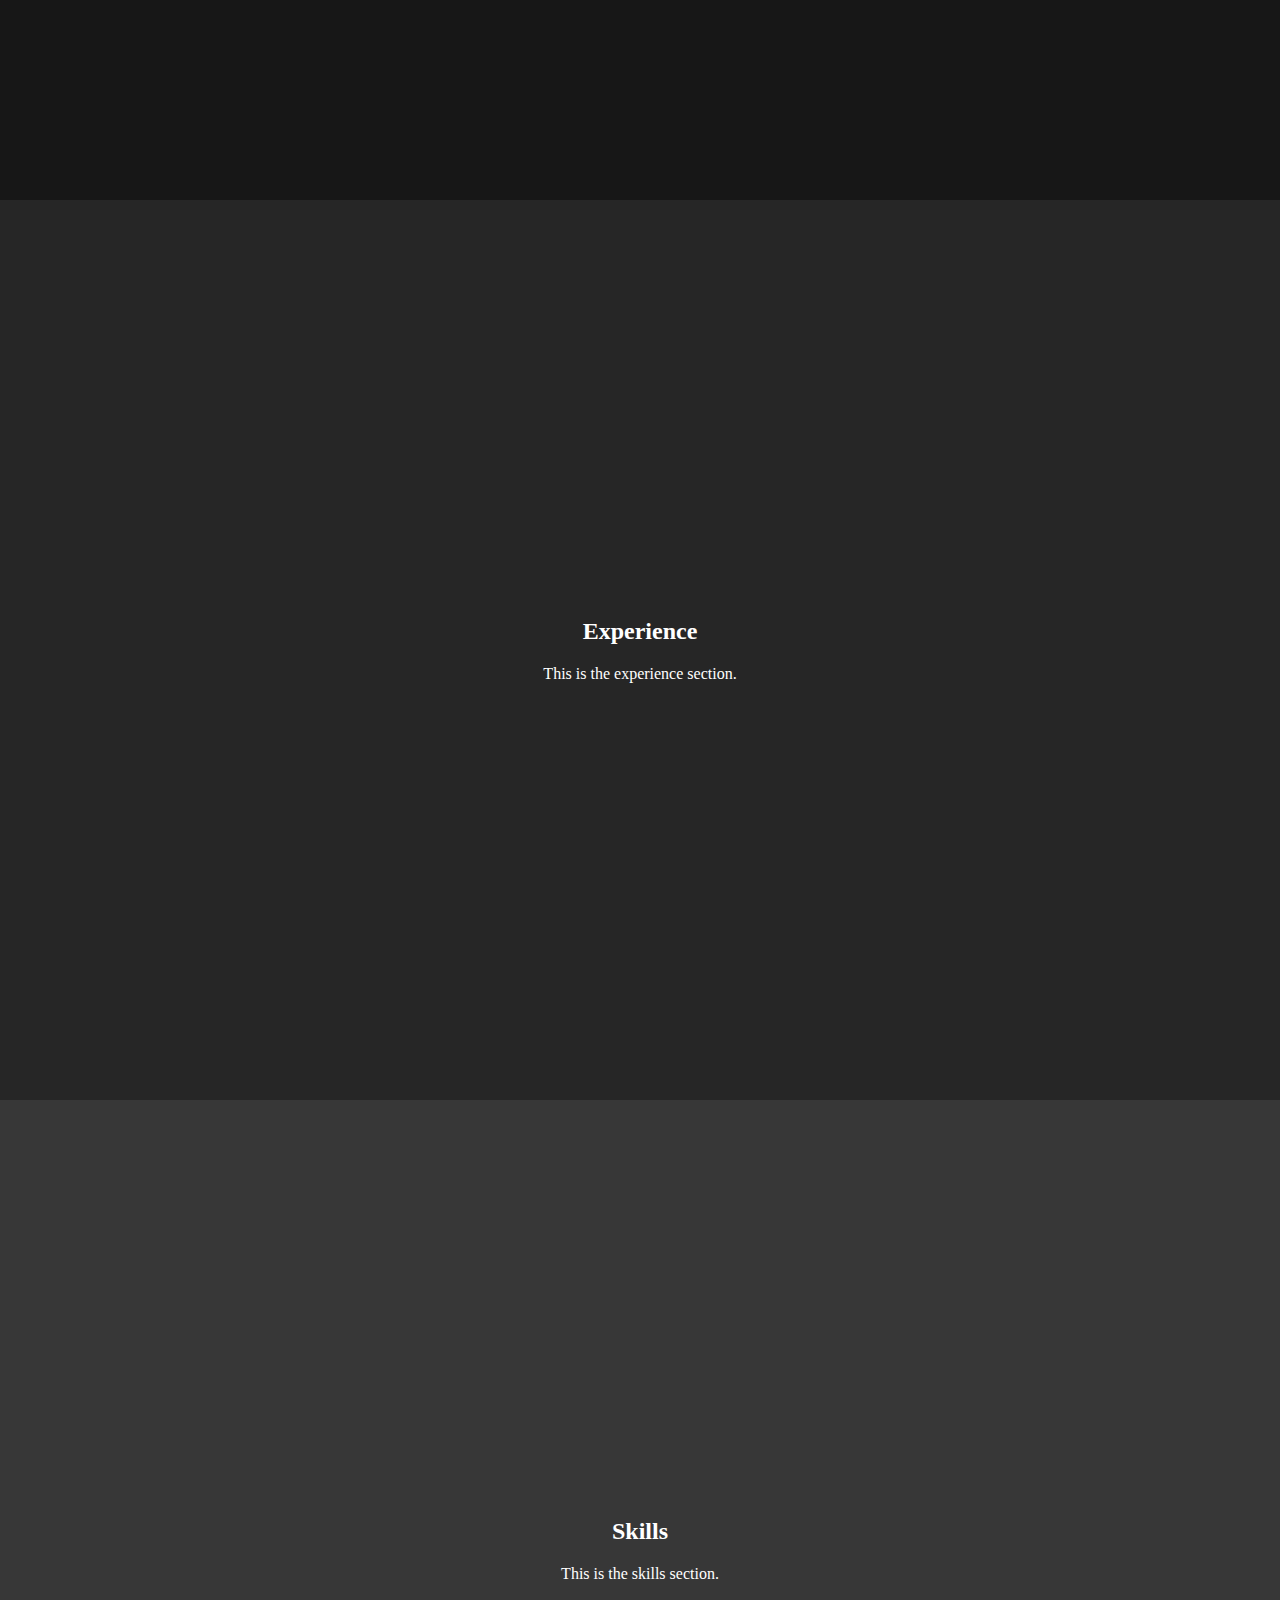
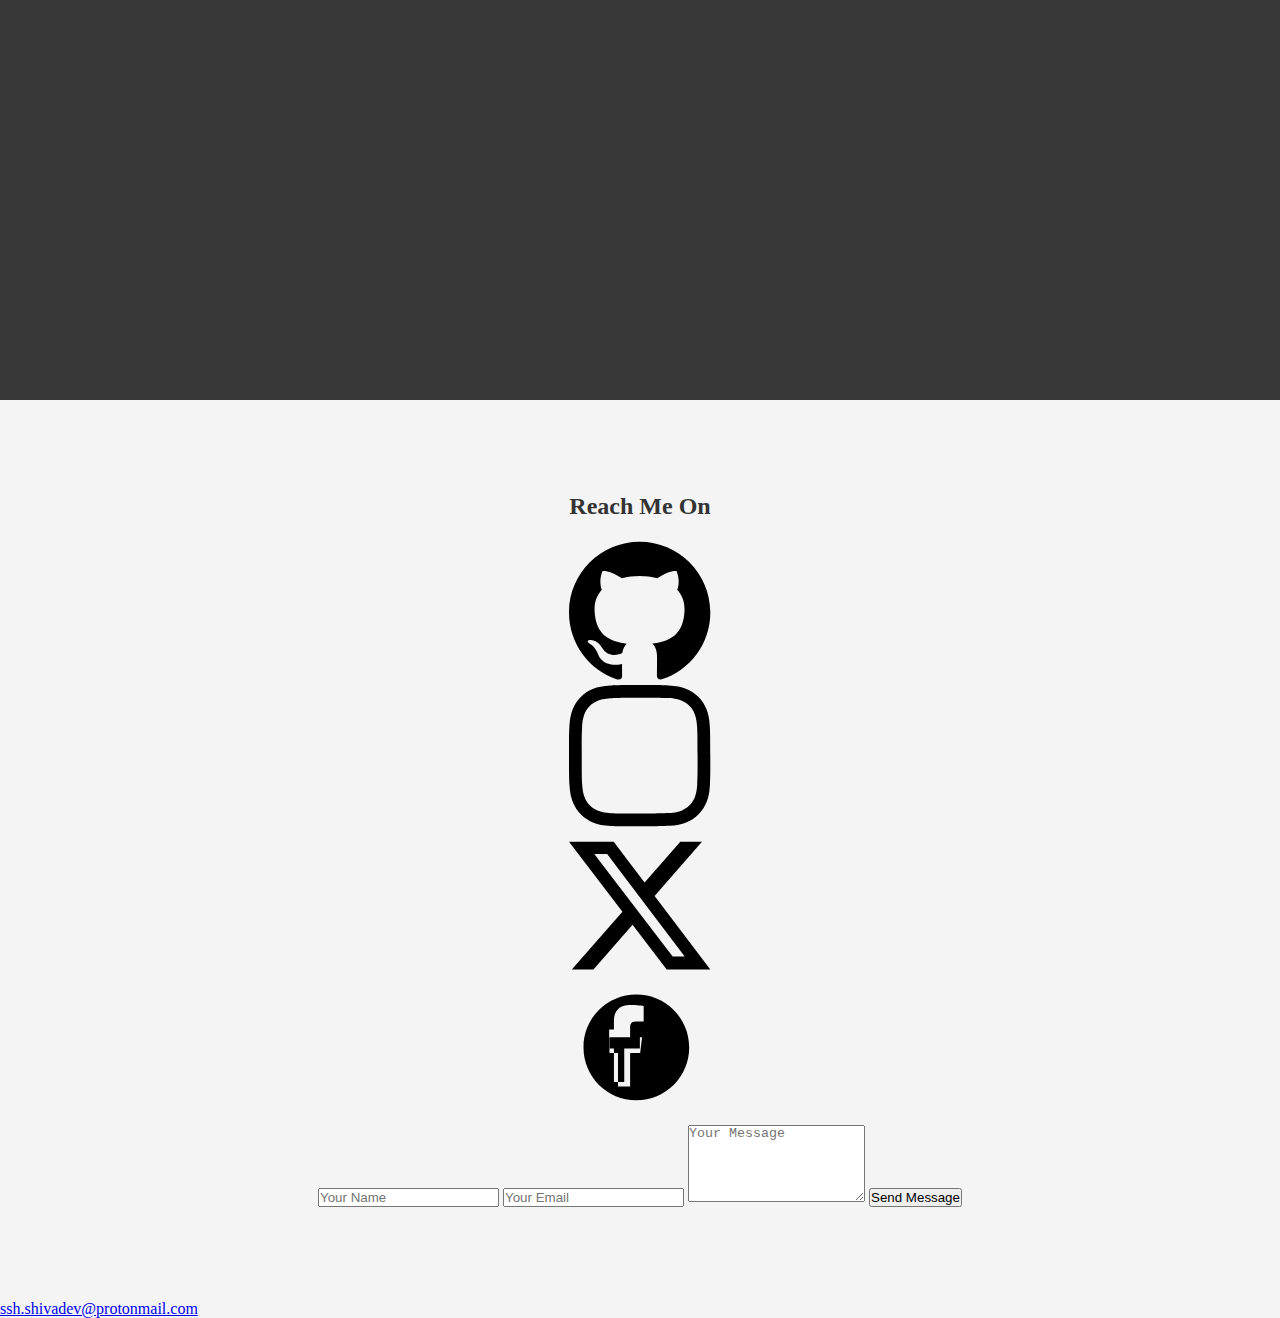
==== commit c6f652a3: "Update index.html" ====
--- a/index.html
+++ b/index.html
@@ -41,61 +41,45 @@
         <p>This is the skills section.</p>
     </section>
 
-   <section id="contacts">
-
-    <div class="inputs">
-        <form action="https://api.web3forms.com/submit" method="POST">
-            <input type="hidden" name="access_key" value="1e69d902-8f9a-4fce-b937-1768b384e29d">
-            <p class="contact-header">Name</p>
-            <input type="text" name="name" placeholder="Your Name" required class="contact-input">
-            <p class="contact-header">Email</p>
-            <input type="text" name="email" placeholder="Your Email" required class="contact-input">
-            <p class="contact-header">Message</p>
-            <textarea name="message" placeholder="Your Message" class="contact-input" required></textarea>
-            <button>Send</button>
-        </form>
-    </div>
-
-    <div class="social">
-       
-        <div class="socials-container">
-            <div class="social-header">
-                <h1 class="social-outer-header">C O N T A C T</h1>
-                <p class="social-inner-header">CONTACT</p>
-            </div>
-            <a data-social="Github" style="--accent-color: #38142a;" href="https://github.com/Althaf14">
+<section id="contact">
+    <!-- Left Side: Contact Form from First HTML -->
+    <div class="contact-left">
+        <h2>Reach Me On</h2>
+        <div class="social-links">
+            <a href="https://github.com/Althaf14" target="_blank">
                 <svg role="img" viewBox="0 0 24 24" xmlns="http://www.w3.org/2000/svg"><title>GitHub</title><path d="M12 .297c-6.63 0-12 5.373-12 12 0 5.303 3.438 9.8 8.205 11.385.6.113.82-.258.82-.577 0-.285-.01-1.04-.015-2.04-3.338.724-4.042-1.61-4.042-1.61C4.422 18.07 3.633 17.7 3.633 17.7c-1.087-.744.084-.729.084-.729 1.205.084 1.838 1.236 1.838 1.236 1.07 1.835 2.809 1.305 3.495.998.108-.776.417-1.305.76-1.605-2.665-.3-5.466-1.332-5.466-5.93 0-1.31.465-2.38 1.235-3.22-.135-.303-.54-1.523.105-3.176 0 0 1.005-.322 3.3 1.23.96-.267 1.98-.399 3-.405 1.02.006 2.04.138 3 .405 2.28-1.552 3.285-1.23 3.285-1.23.645 1.653.24 2.873.12 3.176.765.84 1.23 1.91 1.23 3.22 0 4.61-2.805 5.625-5.475 5.92.42.36.81 1.096.81 2.22 0 1.606-.015 2.896-.015 3.286 0 .315.21.69.825.57C20.565 22.092 24 17.592 24 12.297c0-6.627-5.373-12-12-12"/></svg>
             </a>
-            <a data-social="Instagram" style="--accent-color: #ee2a7b;" href="https://www.instagram.com/al_._thaf___?igsh=MW1xcjFldDQycTR6Mg==">
-                <svg role="img" viewBox="0 0 24 24" xmlns="http://www.w3.org/2000/svg">
-                    <title>Instagram</title>
-                    <path
-                        d="M7.0301.084c-1.2768.0602-2.1487.264-2.911.5634-.7888.3075-1.4575.72-2.1228 1.3877-.6652.6677-1.075 1.3368-1.3802 2.127-.2954.7638-.4956 1.6365-.552 2.914-.0564 1.2775-.0689 1.6882-.0626 4.947.0062 3.2586.0206 3.6671.0825 4.9473.061 1.2765.264 2.1482.5635 2.9107.308.7889.72 1.4573 1.388 2.1228.6679.6655 1.3365 1.0743 2.1285 1.38.7632.295 1.6361.4961 2.9134.552 1.2773.056 1.6884.069 4.9462.0627 3.2578-.0062 3.668-.0207 4.9478-.0814 1.28-.0607 2.147-.2652 2.9098-.5633.7889-.3086 1.4578-.72 2.1228-1.3881.665-.6682 1.0745-1.3378 1.3795-2.1284.2957-.7632.4966-1.636.552-2.9124.056-1.2809.0692-1.6898.063-4.948-.0063-3.2583-.021-3.6668-.0817-4.9465-.0607-1.2797-.264-2.1487-.5633-2.9117-.3084-.7889-.72-1.4568-1.3876-2.1228C21.2982 1.33 20.628.9208 19.8378.6165 19.074.321 18.2017.1197 16.9244.0645 15.6471.0093 15.236-.005 11.977.0014 8.718.0076 8.31.0215 7.0301.0839m.1402 21.6932c-1.17-.0509-1.8053-.2453-2.2287-.408-.5606-.216-.96-.4771-1.3819-.895-.422-.4178-.6811-.8186-.9-1.378-.1644-.4234-.3624-1.058-.4171-2.228-.0595-1.2645-.072-1.6442-.079-4.848-.007-3.2037.0053-3.583.0607-4.848.05-1.169.2456-1.805.408-2.2282.216-.5613.4762-.96.895-1.3816.4188-.4217.8184-.6814 1.3783-.9003.423-.1651 1.0575-.3614 2.227-.4171 1.2655-.06 1.6447-.072 4.848-.079 3.2033-.007 3.5835.005 4.8495.0608 1.169.0508 1.8053.2445 2.228.408.5608.216.96.4754 1.3816.895.4217.4194.6816.8176.9005 1.3787.1653.4217.3617 1.056.4169 2.2263.0602 1.2655.0739 1.645.0796 4.848.0058 3.203-.0055 3.5834-.061 4.848-.051 1.17-.245 1.8055-.408 2.2294-.216.5604-.4763.96-.8954 1.3814-.419.4215-.8181.6811-1.3783.9-.4224.1649-1.0577.3617-2.2262.4174-1.2656.0595-1.6448.072-4.8493.079-3.2045.007-3.5825-.006-4.848-.0608M16.953 5.5864A1.44 1.44 0 1 0 18.39 4.144a1.44 1.44 0 0 0-1.437 1.4424M5.8385 12.012c.0067 3.4032 2.7706 6.1557 6.173 6.1493 3.4026-.0065 6.157-2.7701 6.1506-6.1733-.0065-3.4032-2.771-6.1565-6.174-6.1498-3.403.0067-6.156 2.771-6.1496 6.1738M8 12.0077a4 4 0 1 1 4.008 3.9921A3.9996 3.9996 0 0 1 8 12.0077" />
-                </svg>
+            <a href="https://www.instagram.com/al_._thaf___?igsh=MW1xcjFldDQycTR6Mg==" target="_blank">
+                <svg role="img" viewBox="0 0 24 24" xmlns="http://www.w3.org/2000/svg"><title>Instagram</title><path d="M7.0301.084c-1.2768.0602-2.1487.264-2.911.5634-.7888.3075-1.4575.72-2.1228 1.3877-.6652.6677-1.075 1.3368-1.3802 2.127-.2954.7638-.4956 1.6365-.552 2.914-.0564 1.2775-.0689 1.6882-.0626 4.947.0062 3.2586.0206 3.6671.0825 4.9473.061 1.2765.264 2.1482.5635 2.9107.308.7889.72 1.4573 1.388 2.1228.6679.6655 1.3365 1.0743 2.1285 1.38.7632.295 1.6361.4961 2.9134.552 1.2773.056 1.6884.069 4.9462.0627 3.2578-.0062 3.668-.0207 4.9478-.0814 1.28-.0607 2.147-.2652 2.9098-.5633.7889-.3086 1.4578-.72 2.1228-1.3881.665-.6682 1.0745-1.3378 1.3795-2.1284.2957-.7632.4966-1.636.552-2.9124.056-1.2809.0692-1.6898.063-4.948-.0063-3.2583-.021-3.6668-.0817-4.9465-.0607-1.2797-.264-2.1487-.5633-2.9117-.3084-.7889-.72-1.4568-1.3876-2.1228C21.2982 1.33 20.628.9208 19.8378.6165 19.074.321 18.2017.1197 16.9244.0645 15.6471.0093 15.236-.005 11.977.0014 8.718.0076 8.31.0215 7.0301.0839m.1402 21.6932c-1.17-.0509-1.8053-.2453-2.2287-.408-.5606-.216-.96-.4771-1.3819-.895-.422-.4178-.6811-.8186-.9-1.378-.1644-.4234-.3624-1.058-.4171-2.228-.0595-1.2645-.072-1.6442-.079-4.848-.007-3.2037.0053-3.583.0607-4.848.05-1.169.2456-1.805.408-2.2282.216-.5613.4762-.96.895-1.3816.4188-.4217.8184-.6814 1.3783-.9003.423-.1651 1.0575-.3614 2.227-.4171 1.2655-.06 1.6447-.072 4.848-.079 3.2033-.007 3.5835.005 4.8495.0608 1.169.0508 1.8053.2445 2.228.408.5608.216.96.4754 1.3816.895.4217.4194.6816.8176.9005 1.3787.1653.4217.3617 1.056.4169 2.2263.0602 1.2655.0739 1.645.0796 4.848.0058 3.203-.0055 3.5834-.061 4.848-.051 1.17-.245 1.8055-.408 2.2294-.216.5604-.4763.96-.8954 1.3814-.419.4215-.8181.6811-1.3783.9-.4224.1649-1.0577.3617-2.2262.4174-1.2656.0595-1.6448.072-4.8493.079-3.2045.007-3.5825-.006-4.848-.0608"></path></svg>
             </a>
-            <a data-social="Twitter" style="--accent-color: rgba(255, 255, 255, 0.253);" href="https://x.com/Althaf1426?t=wty8pfkJPadF7hgeSU8VVw&s=09">
-                <svg role="img" viewBox="0 0 24 24" xmlns="http://www.w3.org/2000/svg">
-                    <title>X</title>
-                    <path
-                        d="M18.901 1.153h3.68l-8.04 9.19L24 22.846h-7.406l-5.8-7.584-6.638 7.584H.474l8.6-9.83L0 1.154h7.594l5.243 6.932ZM17.61 20.644h2.039L6.486 3.24H4.298Z" />
-                </svg>
+            <a href="https://www.linkedin.com/in/muhammed-althaf-b133a4329?utm_source=share&utm_campaign=share_via&utm_content=profile&utm_medium=android_app" target="_blank">
+                <i class="fa-brands fa-linkedin-in" style="color: black; font-size: 2em;"></i>
             </a>
-            <a data-social="Linked in" style="--accent-color: rgba(0, 26, 255, 0.651);" href="https://www.linkedin.com/in/muhammed-althaf-b133a4329?utm_source=share&utm_campaign=share_via&utm_content=profile&utm_medium=android_app">
-                <i class="fa-brands fa-linkedin-in" style="color: black; font-size: 2em; "></i>
+            <a href="https://x.com/Althaf1426?t=wty8pfkJPadF7hgeSU8VVw&s=09" target="_blank">
+                <svg role="img" viewBox="0 0 24 24" xmlns="http://www.w3.org/2000/svg"><title>X</title><path d="M18.901 1.153h3.68l-8.04 9.19L24 22.846h-7.406l-5.8-7.584-6.638 7.584H.474l8.6-9.83L0 1.154h7.594l5.243 6.932ZM17.61 20.644h2.039L6.486 3.24H4.298Z"></path></svg>
             </a>
-           
-           
-            <a data-social="Facebook" style="--accent-color: #106bff;" href="https://www.facebook.com/share/15kNJTxtuw/">
-                <svg role="img" viewBox="0 0 24 24" xmlns="http://www.w3.org/2000/svg">
-                    <title>Facebook</title>
-                    <path
-                        d="M9.101 23.691v-7.98H6.627v-3.667h2.474v-1.58c0-4.085 1.848-5.978 5.858-5.978.401 0 .955.042 1.468.103a8.68 8.68 0 0 1 1.141.195v3.325a8.623 8.623 0 0 0-.653-.036 26.805 26.805 0 0 0-.733-.009c-.707 0-1.259.096-1.675.309a1.686 1.686 0 0 0-.679.622c-.258.42-.374.995-.374 1.752v1.297h3.919l-.386 2.103-.287 1.564h-3.246v8.245C19.396 23.238 24 18.179 24 12.044c0-6.627-5.373-12-12-12s-12 5.373-12 12c0 5.628 3.874 10.35 9.101 11.647Z" />
-                </svg>
+            <a href="https://www.facebook.com/share/15kNJTxtuw/" target="_blank">
+                <svg role="img" viewBox="0 0 24 24" xmlns="http://www.w3.org/2000/svg"><title>Facebook</title><path d="M11.438 2.469c-4.964 0-8.974 4.01-8.974 8.974s4.01 8.974 8.974 8.974 8.974-4.01 8.974-8.974-4.01-8.974-8.974-8.974Zm.598 9.147H9.382v5.713H7.631v-5.713H6.82V8.408h.812V6.938c0-1.74.987-2.696 2.702-2.696 1.15 0 2.347.175 2.347.175v2.64h-1.314c-.858 0-.987.511-.987 1.032v1.644h2.028l-.323 2.645h-1.705v5.713h-2.055v-5.713h-1.45v-2.645H12.036Z"></path></svg>
             </a>
         </div>
     </div>
 
+    <!-- Right Side: Contact Form -->
+    <div class="contact-right">
+        <form class="contact-form">
+            <input type="text" name="name" placeholder="Your Name" required>
+            <input type="email" name="email" placeholder="Your Email" required>
+            <textarea name="message" rows="5" placeholder="Your Message" required></textarea>
+            <button type="submit">Send Message</button>
+        </form>
+    </div>
 </section>
+
+<!-- Email Box at Bottom -->
+<div class="email-box">
+    <a href="mailto:ssh.shivadev@protonmail.com">ssh.shivadev@protonmail.com</a>
+</div>
+
 
 
     <script src="script.js"></script>
--- a/styles.css
+++ b/styles.css
@@ -107,124 +107,105 @@
 }
 
 /* Contact Section */
-#contact {
-    display: flex;
-    justify-content: space-between; /* Ensures left & right alignment */
-    align-items: center; /* Align items vertically */
-    padding: 50px;
-    background: #565656;
-    min-height: 100vh; /* Adjusts to viewport height */
-    width: 100%;
-}
-
-/* Left Side: Social Media Links */
-.contact-left {
-    width: 50%; /* Takes up half the space */
-    text-align: left; /* Aligns content to the left */
-    display: flex;
-    flex-direction: column;
-    align-items: flex-start;
-}
-
-.contact-left h2 {
-    font-size: 24px;
-    margin-bottom: 15px;
-}
-
-.social-links {
-    display: flex;
-    gap: 15px;
-}
-
-.social-icon {
-    width: 40px;
-    height: 40px;
-    transition: transform 0.3s ease-in-out;
-}
-
-.social-icon:hover {
-    transform: scale(1.2);
-}
-
-/* Right Side: Contact Form */
-.contact-right {
-    width: 80%; /* Takes up half the space */
-    text-align: right; /* Ensures form aligns to the right */
-    display: flex;
-    justify-content: flex-end;
-}
-
-.contact-form {
-    width: 100%;
-    max-width: 400px;
-    display: flex;
-    flex-direction: column;
-    gap: 10px;
-}
-
-.contact-form input,
-.contact-form textarea {
-    width: 100%;
-    padding: 10px;
-    border: 2px solid #ccc;
-    border-radius: 5px;
-    font-size: 16px;
-}
-
-.contact-form button {
-    padding: 10px;
-    background-color: #007bff;
-    color: white;
-    font-size: 16px;
-    border: none;
-    cursor: pointer;
-    transition: background 0.3s ease-in-out;
-    border-radius: 5px;
-}
-
-.contact-form button:hover {
-    background-color: #0056b3;
-}
-
-/* Email at Bottom */
-.email-box {
-    width: 100%;
-    text-align: center;
-    font-size: 18px;
-    font-weight: bold;
-    padding: 20px 0;
-    background: #444;
-}
-
-.email-box a {
-    text-decoration: none;
-    color: white;
-}
-
-/* Responsive Design */
-@media (max-width: 768px) {
-    #contact {
-        flex-direction: column;
-        text-align: center;
-        align-items: center;
-    }
-
-    .contact-left, .contact-right {
-        width: 100%;
-        text-align: center;
-        justify-content: center;
-    }
-
-    .social-links {
-        justify-content: left;
-    }
-
-    .contact-right {
-        justify-content: center;
-        margin-top: 20px;
-    }
-}
-
+#contacts {
+  height: 60vh;
+  width: 100%;
+  display: block;
+}
+
+
+.inputs {
+  height: 100%;
+  width: 50%;
+  margin-left: 3%;
+  margin-top: 5%;
+}
+
+.social {
+  height: 100%;
+  width: 50%;
+  margin-top: 100%;
+}
+.contact-input{
+  display: block;
+  height: 40px;
+  width: 350px;
+  margin: 5%;
+  padding-left: 10px;
+  font-size: 1.1em;
+  background-color: rgba(235, 9, 9, 0.247);
+
+}
+.contact-header{
+  font-size: 1.4em;
+  position: relative;
+  top: 5px;
+  left: 25px;
+  display:block;
+}
+.inputs textarea{
+  height: 140px;
+  display: block;
+}
+.inputs button{
+  display: flex;
+  align-items: center;
+  justify-content: center;
+  height: 40px;
+  width: 120px;
+  outline: 0;
+  background-color: rgba(235, 9, 9, 0.247);
+  border: 0;
+  margin-left: 4.5%;
+  border-radius: 6px;
+  font-size: 1.1em;
+  cursor: pointer;
+  display: block;
+}
+.inputs button:hover{
+  width: 305px;
+  margin-left: 2.5%;
+  background-color: rgba(235, 9, 9, 0.363);
+
+}
+.social{
+  margin-top: -30%;
+}
+.social-header {
+  position:relative;
+  left: 0%;
+  bottom: 520px;
+  font-size: 1.2em;
+  margin-top: 0px;
+  text-align: center;
+
+}
+.social-outer-header {
+  opacity: 0.2;
+  margin-left: 0px;
+  width: 100vw;
+}
+
+.social-inner-header {
+  color: rgb(228, 12, 12);
+  font-size: 1em;
+  font-weight: 600;
+  position: relative;
+  bottom: 30px;
+  left: 105px;
+
+}
+
+.social a{
+  display: block;
+  height: 50px;
+  width: 50px;
+  margin-left: -130px;
+  margin-top: 120px;
+  font-size: 0.4em;
+  text-align: center;
+  padding-top: 8px;
+}
 
 /* Smooth scrolling */
 html {
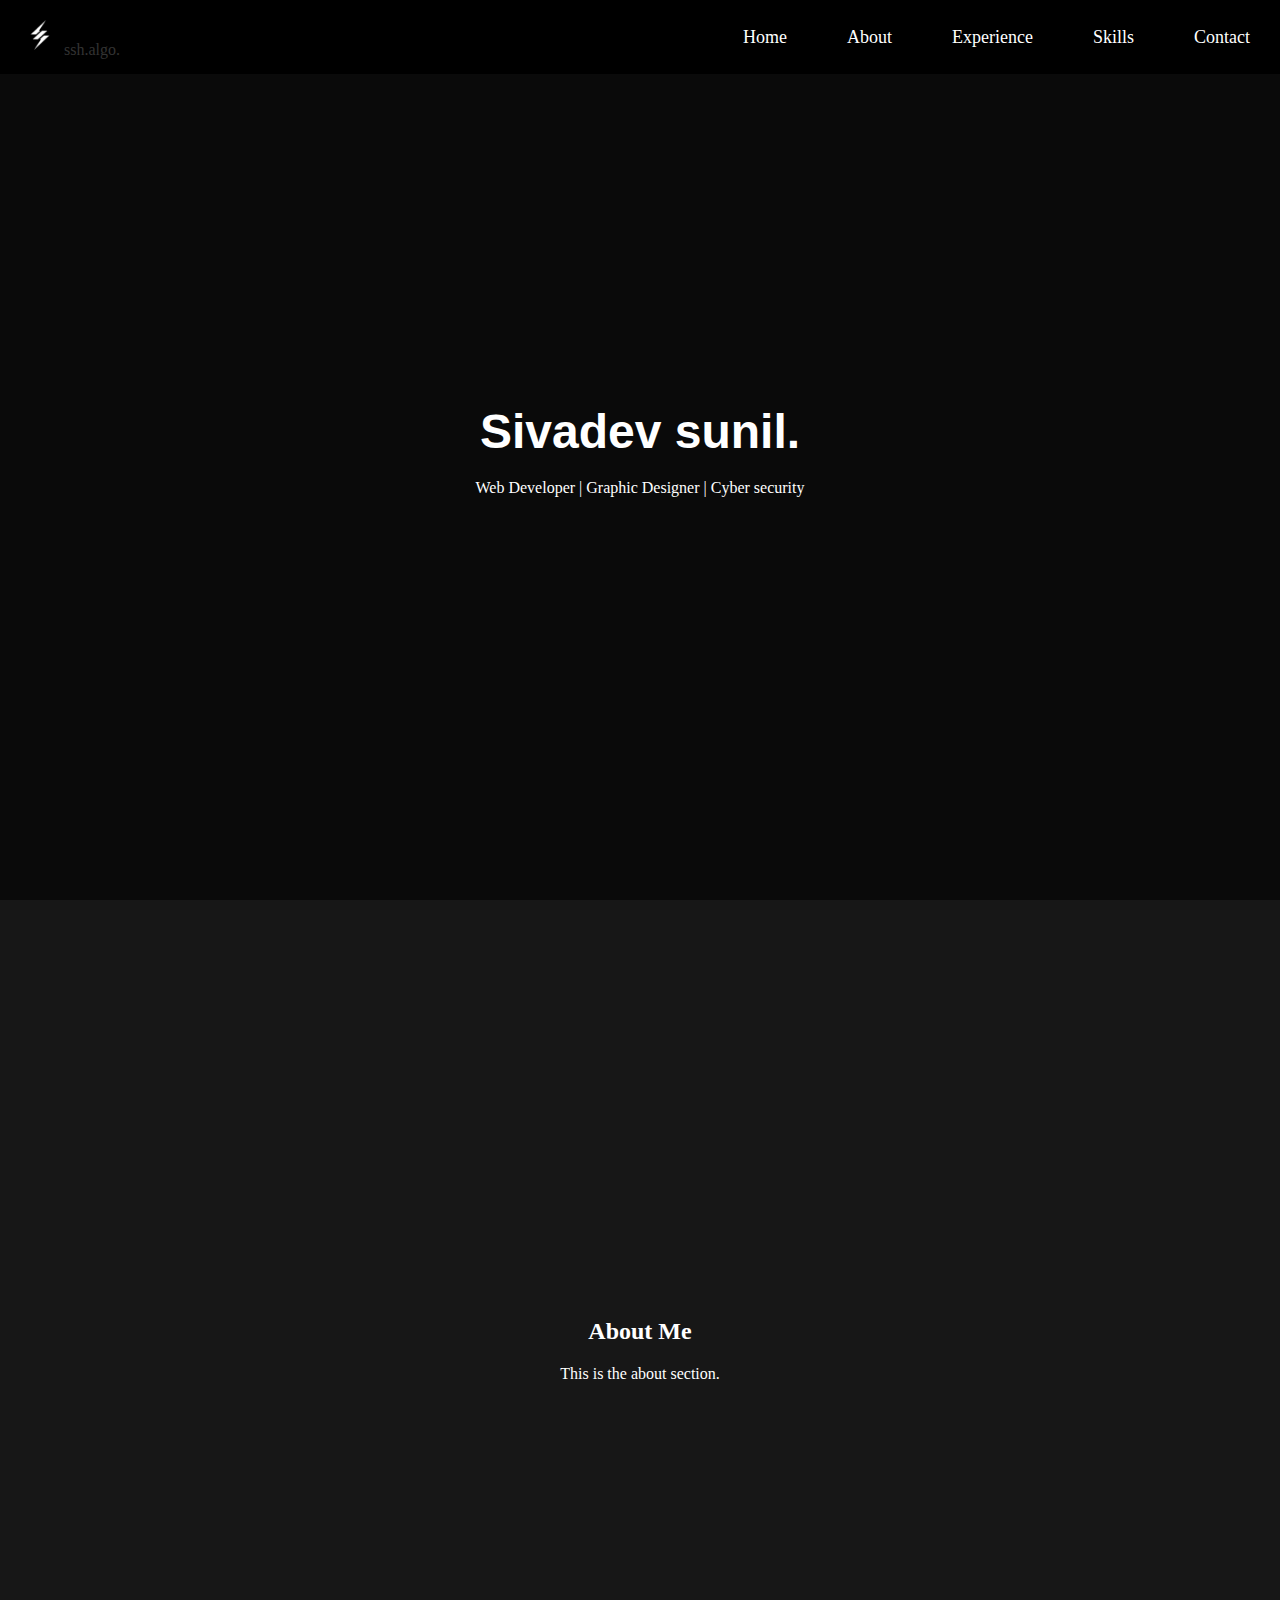
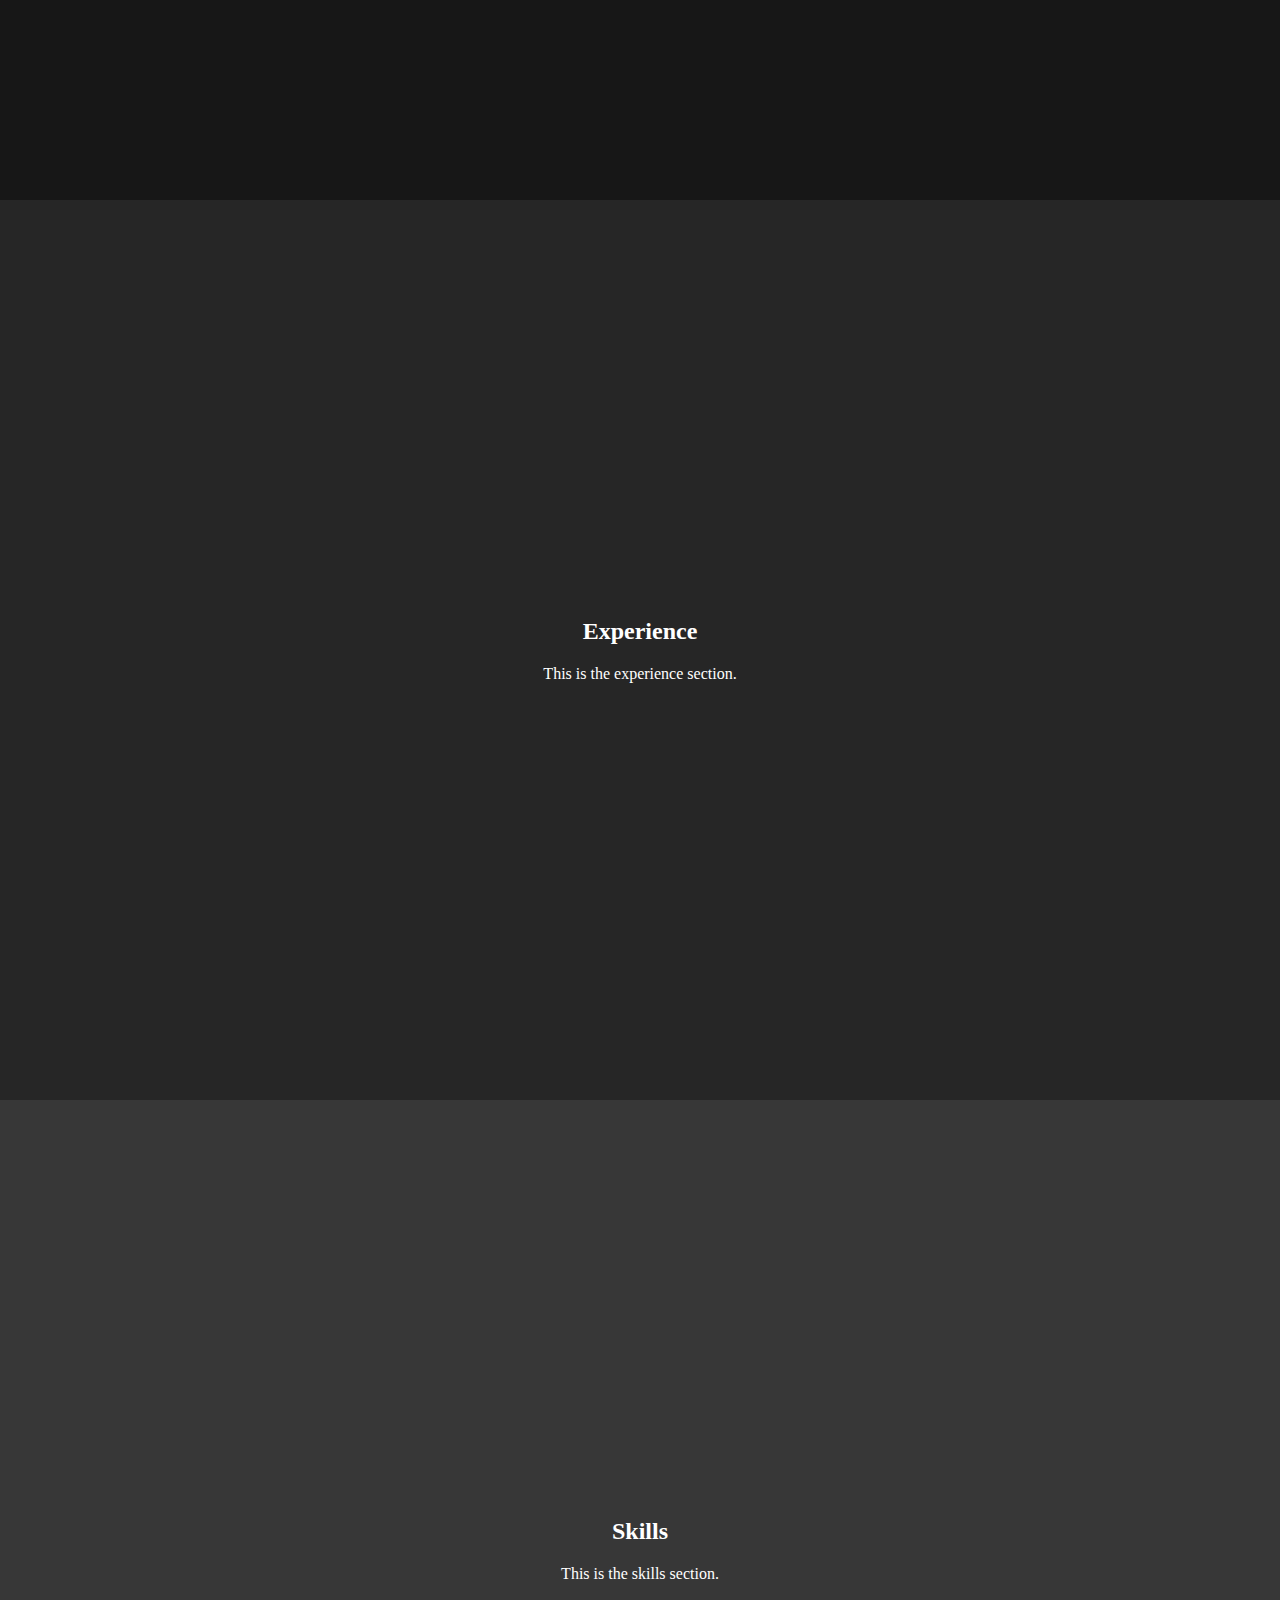
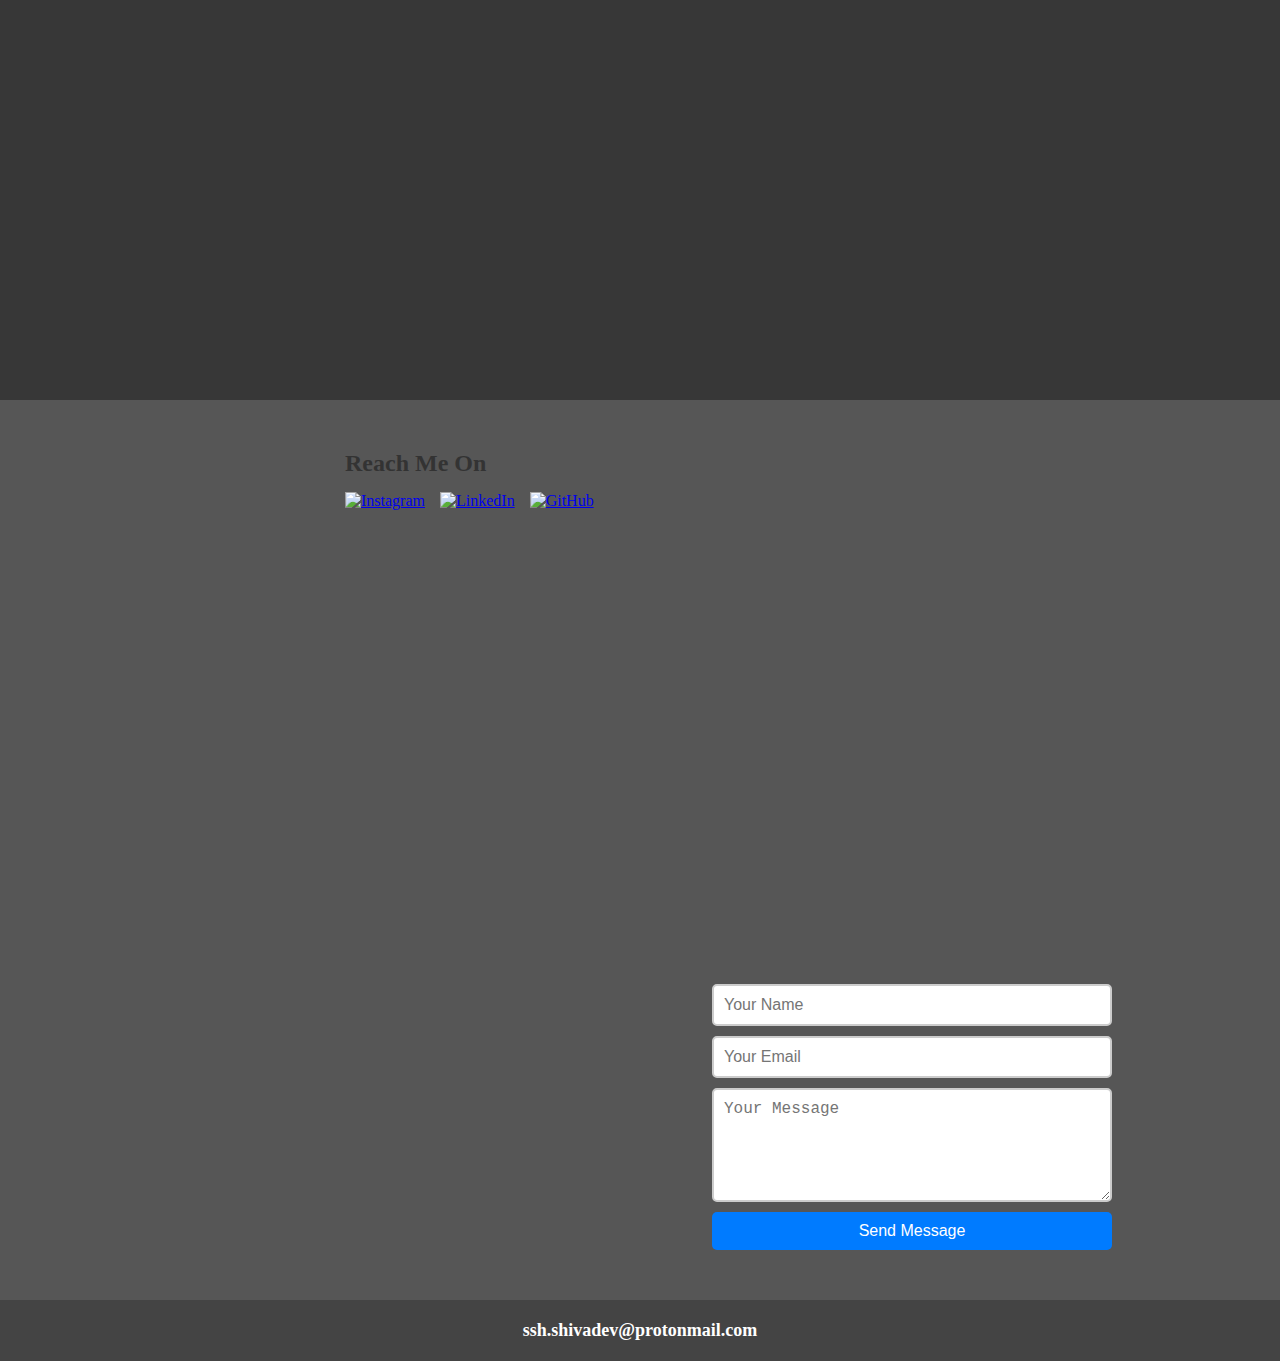
==== commit 81d38e23: "Update index.html" ====
--- a/index.html
+++ b/index.html
@@ -41,25 +41,19 @@
         <p>This is the skills section.</p>
     </section>
 
-<section id="contact">
-    <!-- Left Side: Contact Form from First HTML -->
+   <section id="contact">
+    <!-- Left Side: Social Media Links -->
     <div class="contact-left">
         <h2>Reach Me On</h2>
         <div class="social-links">
-            <a href="https://github.com/Althaf14" target="_blank">
-                <svg role="img" viewBox="0 0 24 24" xmlns="http://www.w3.org/2000/svg"><title>GitHub</title><path d="M12 .297c-6.63 0-12 5.373-12 12 0 5.303 3.438 9.8 8.205 11.385.6.113.82-.258.82-.577 0-.285-.01-1.04-.015-2.04-3.338.724-4.042-1.61-4.042-1.61C4.422 18.07 3.633 17.7 3.633 17.7c-1.087-.744.084-.729.084-.729 1.205.084 1.838 1.236 1.838 1.236 1.07 1.835 2.809 1.305 3.495.998.108-.776.417-1.305.76-1.605-2.665-.3-5.466-1.332-5.466-5.93 0-1.31.465-2.38 1.235-3.22-.135-.303-.54-1.523.105-3.176 0 0 1.005-.322 3.3 1.23.96-.267 1.98-.399 3-.405 1.02.006 2.04.138 3 .405 2.28-1.552 3.285-1.23 3.285-1.23.645 1.653.24 2.873.12 3.176.765.84 1.23 1.91 1.23 3.22 0 4.61-2.805 5.625-5.475 5.92.42.36.81 1.096.81 2.22 0 1.606-.015 2.896-.015 3.286 0 .315.21.69.825.57C20.565 22.092 24 17.592 24 12.297c0-6.627-5.373-12-12-12"/></svg>
+            <a href="https://www.instagram.com/your_username" target="_blank">
+                <img src="images/instagram.png" alt="Instagram" class="social-icon">
             </a>
-            <a href="https://www.instagram.com/al_._thaf___?igsh=MW1xcjFldDQycTR6Mg==" target="_blank">
-                <svg role="img" viewBox="0 0 24 24" xmlns="http://www.w3.org/2000/svg"><title>Instagram</title><path d="M7.0301.084c-1.2768.0602-2.1487.264-2.911.5634-.7888.3075-1.4575.72-2.1228 1.3877-.6652.6677-1.075 1.3368-1.3802 2.127-.2954.7638-.4956 1.6365-.552 2.914-.0564 1.2775-.0689 1.6882-.0626 4.947.0062 3.2586.0206 3.6671.0825 4.9473.061 1.2765.264 2.1482.5635 2.9107.308.7889.72 1.4573 1.388 2.1228.6679.6655 1.3365 1.0743 2.1285 1.38.7632.295 1.6361.4961 2.9134.552 1.2773.056 1.6884.069 4.9462.0627 3.2578-.0062 3.668-.0207 4.9478-.0814 1.28-.0607 2.147-.2652 2.9098-.5633.7889-.3086 1.4578-.72 2.1228-1.3881.665-.6682 1.0745-1.3378 1.3795-2.1284.2957-.7632.4966-1.636.552-2.9124.056-1.2809.0692-1.6898.063-4.948-.0063-3.2583-.021-3.6668-.0817-4.9465-.0607-1.2797-.264-2.1487-.5633-2.9117-.3084-.7889-.72-1.4568-1.3876-2.1228C21.2982 1.33 20.628.9208 19.8378.6165 19.074.321 18.2017.1197 16.9244.0645 15.6471.0093 15.236-.005 11.977.0014 8.718.0076 8.31.0215 7.0301.0839m.1402 21.6932c-1.17-.0509-1.8053-.2453-2.2287-.408-.5606-.216-.96-.4771-1.3819-.895-.422-.4178-.6811-.8186-.9-1.378-.1644-.4234-.3624-1.058-.4171-2.228-.0595-1.2645-.072-1.6442-.079-4.848-.007-3.2037.0053-3.583.0607-4.848.05-1.169.2456-1.805.408-2.2282.216-.5613.4762-.96.895-1.3816.4188-.4217.8184-.6814 1.3783-.9003.423-.1651 1.0575-.3614 2.227-.4171 1.2655-.06 1.6447-.072 4.848-.079 3.2033-.007 3.5835.005 4.8495.0608 1.169.0508 1.8053.2445 2.228.408.5608.216.96.4754 1.3816.895.4217.4194.6816.8176.9005 1.3787.1653.4217.3617 1.056.4169 2.2263.0602 1.2655.0739 1.645.0796 4.848.0058 3.203-.0055 3.5834-.061 4.848-.051 1.17-.245 1.8055-.408 2.2294-.216.5604-.4763.96-.8954 1.3814-.419.4215-.8181.6811-1.3783.9-.4224.1649-1.0577.3617-2.2262.4174-1.2656.0595-1.6448.072-4.8493.079-3.2045.007-3.5825-.006-4.848-.0608"></path></svg>
+            <a href="https://www.linkedin.com/in/your_username" target="_blank">
+                <img src="images/linkedin.png" alt="LinkedIn" class="social-icon">
             </a>
-            <a href="https://www.linkedin.com/in/muhammed-althaf-b133a4329?utm_source=share&utm_campaign=share_via&utm_content=profile&utm_medium=android_app" target="_blank">
-                <i class="fa-brands fa-linkedin-in" style="color: black; font-size: 2em;"></i>
-            </a>
-            <a href="https://x.com/Althaf1426?t=wty8pfkJPadF7hgeSU8VVw&s=09" target="_blank">
-                <svg role="img" viewBox="0 0 24 24" xmlns="http://www.w3.org/2000/svg"><title>X</title><path d="M18.901 1.153h3.68l-8.04 9.19L24 22.846h-7.406l-5.8-7.584-6.638 7.584H.474l8.6-9.83L0 1.154h7.594l5.243 6.932ZM17.61 20.644h2.039L6.486 3.24H4.298Z"></path></svg>
-            </a>
-            <a href="https://www.facebook.com/share/15kNJTxtuw/" target="_blank">
-                <svg role="img" viewBox="0 0 24 24" xmlns="http://www.w3.org/2000/svg"><title>Facebook</title><path d="M11.438 2.469c-4.964 0-8.974 4.01-8.974 8.974s4.01 8.974 8.974 8.974 8.974-4.01 8.974-8.974-4.01-8.974-8.974-8.974Zm.598 9.147H9.382v5.713H7.631v-5.713H6.82V8.408h.812V6.938c0-1.74.987-2.696 2.702-2.696 1.15 0 2.347.175 2.347.175v2.64h-1.314c-.858 0-.987.511-.987 1.032v1.644h2.028l-.323 2.645h-1.705v5.713h-2.055v-5.713h-1.45v-2.645H12.036Z"></path></svg>
+            <a href="https://github.com/your_username" target="_blank">
+                <img src="images/github.png" alt="GitHub" class="social-icon">
             </a>
         </div>
     </div>
@@ -81,7 +75,6 @@
 </div>
 
 
-
     <script src="script.js"></script>
 </body>
 </html>
--- a/styles.css
+++ b/styles.css
@@ -107,105 +107,124 @@
 }
 
 /* Contact Section */
-#contacts {
-  height: 60vh;
-  width: 100%;
-  display: block;
-}
-
-
-.inputs {
-  height: 100%;
-  width: 50%;
-  margin-left: 3%;
-  margin-top: 5%;
-}
-
-.social {
-  height: 100%;
-  width: 50%;
-  margin-top: 100%;
-}
-.contact-input{
-  display: block;
-  height: 40px;
-  width: 350px;
-  margin: 5%;
-  padding-left: 10px;
-  font-size: 1.1em;
-  background-color: rgba(235, 9, 9, 0.247);
-
-}
-.contact-header{
-  font-size: 1.4em;
-  position: relative;
-  top: 5px;
-  left: 25px;
-  display:block;
-}
-.inputs textarea{
-  height: 140px;
-  display: block;
-}
-.inputs button{
-  display: flex;
-  align-items: center;
-  justify-content: center;
-  height: 40px;
-  width: 120px;
-  outline: 0;
-  background-color: rgba(235, 9, 9, 0.247);
-  border: 0;
-  margin-left: 4.5%;
-  border-radius: 6px;
-  font-size: 1.1em;
-  cursor: pointer;
-  display: block;
-}
-.inputs button:hover{
-  width: 305px;
-  margin-left: 2.5%;
-  background-color: rgba(235, 9, 9, 0.363);
-
-}
-.social{
-  margin-top: -30%;
-}
-.social-header {
-  position:relative;
-  left: 0%;
-  bottom: 520px;
-  font-size: 1.2em;
-  margin-top: 0px;
-  text-align: center;
-
-}
-.social-outer-header {
-  opacity: 0.2;
-  margin-left: 0px;
-  width: 100vw;
-}
-
-.social-inner-header {
-  color: rgb(228, 12, 12);
-  font-size: 1em;
-  font-weight: 600;
-  position: relative;
-  bottom: 30px;
-  left: 105px;
-
-}
-
-.social a{
-  display: block;
-  height: 50px;
-  width: 50px;
-  margin-left: -130px;
-  margin-top: 120px;
-  font-size: 0.4em;
-  text-align: center;
-  padding-top: 8px;
-}
+#contact {
+    display: flex;
+    justify-content: space-between; /* Ensures left & right alignment */
+    align-items: center; /* Align items vertically */
+    padding: 50px;
+    background: #565656;
+    min-height: 100vh; /* Adjusts to viewport height */
+    width: 100%;
+}
+
+/* Left Side: Social Media Links */
+.contact-left {
+    width: 50%; /* Takes up half the space */
+    text-align: left; /* Aligns content to the left */
+    display: flex;
+    flex-direction: column;
+    align-items: flex-start;
+}
+
+.contact-left h2 {
+    font-size: 24px;
+    margin-bottom: 15px;
+}
+
+.social-links {
+    display: flex;
+    gap: 15px;
+}
+
+.social-icon {
+    width: 40px;
+    height: 40px;
+    transition: transform 0.3s ease-in-out;
+}
+
+.social-icon:hover {
+    transform: scale(1.2);
+}
+
+/* Right Side: Contact Form */
+.contact-right {
+    width: 80%; /* Takes up half the space */
+    text-align: right; /* Ensures form aligns to the right */
+    display: flex;
+    justify-content: flex-end;
+}
+
+.contact-form {
+    width: 100%;
+    max-width: 400px;
+    display: flex;
+    flex-direction: column;
+    gap: 10px;
+}
+
+.contact-form input,
+.contact-form textarea {
+    width: 100%;
+    padding: 10px;
+    border: 2px solid #ccc;
+    border-radius: 5px;
+    font-size: 16px;
+}
+
+.contact-form button {
+    padding: 10px;
+    background-color: #007bff;
+    color: white;
+    font-size: 16px;
+    border: none;
+    cursor: pointer;
+    transition: background 0.3s ease-in-out;
+    border-radius: 5px;
+}
+
+.contact-form button:hover {
+    background-color: #0056b3;
+}
+
+/* Email at Bottom */
+.email-box {
+    width: 100%;
+    text-align: center;
+    font-size: 18px;
+    font-weight: bold;
+    padding: 20px 0;
+    background: #444;
+}
+
+.email-box a {
+    text-decoration: none;
+    color: white;
+}
+
+/* Responsive Design */
+@media (max-width: 768px) {
+    #contact {
+        flex-direction: column;
+        text-align: center;
+        align-items: center;
+    }
+
+    .contact-left, .contact-right {
+        width: 100%;
+        text-align: center;
+        justify-content: center;
+    }
+
+    .social-links {
+        justify-content: left;
+    }
+
+    .contact-right {
+        justify-content: center;
+        margin-top: 20px;
+    }
+}
+
 
 /* Smooth scrolling */
 html {
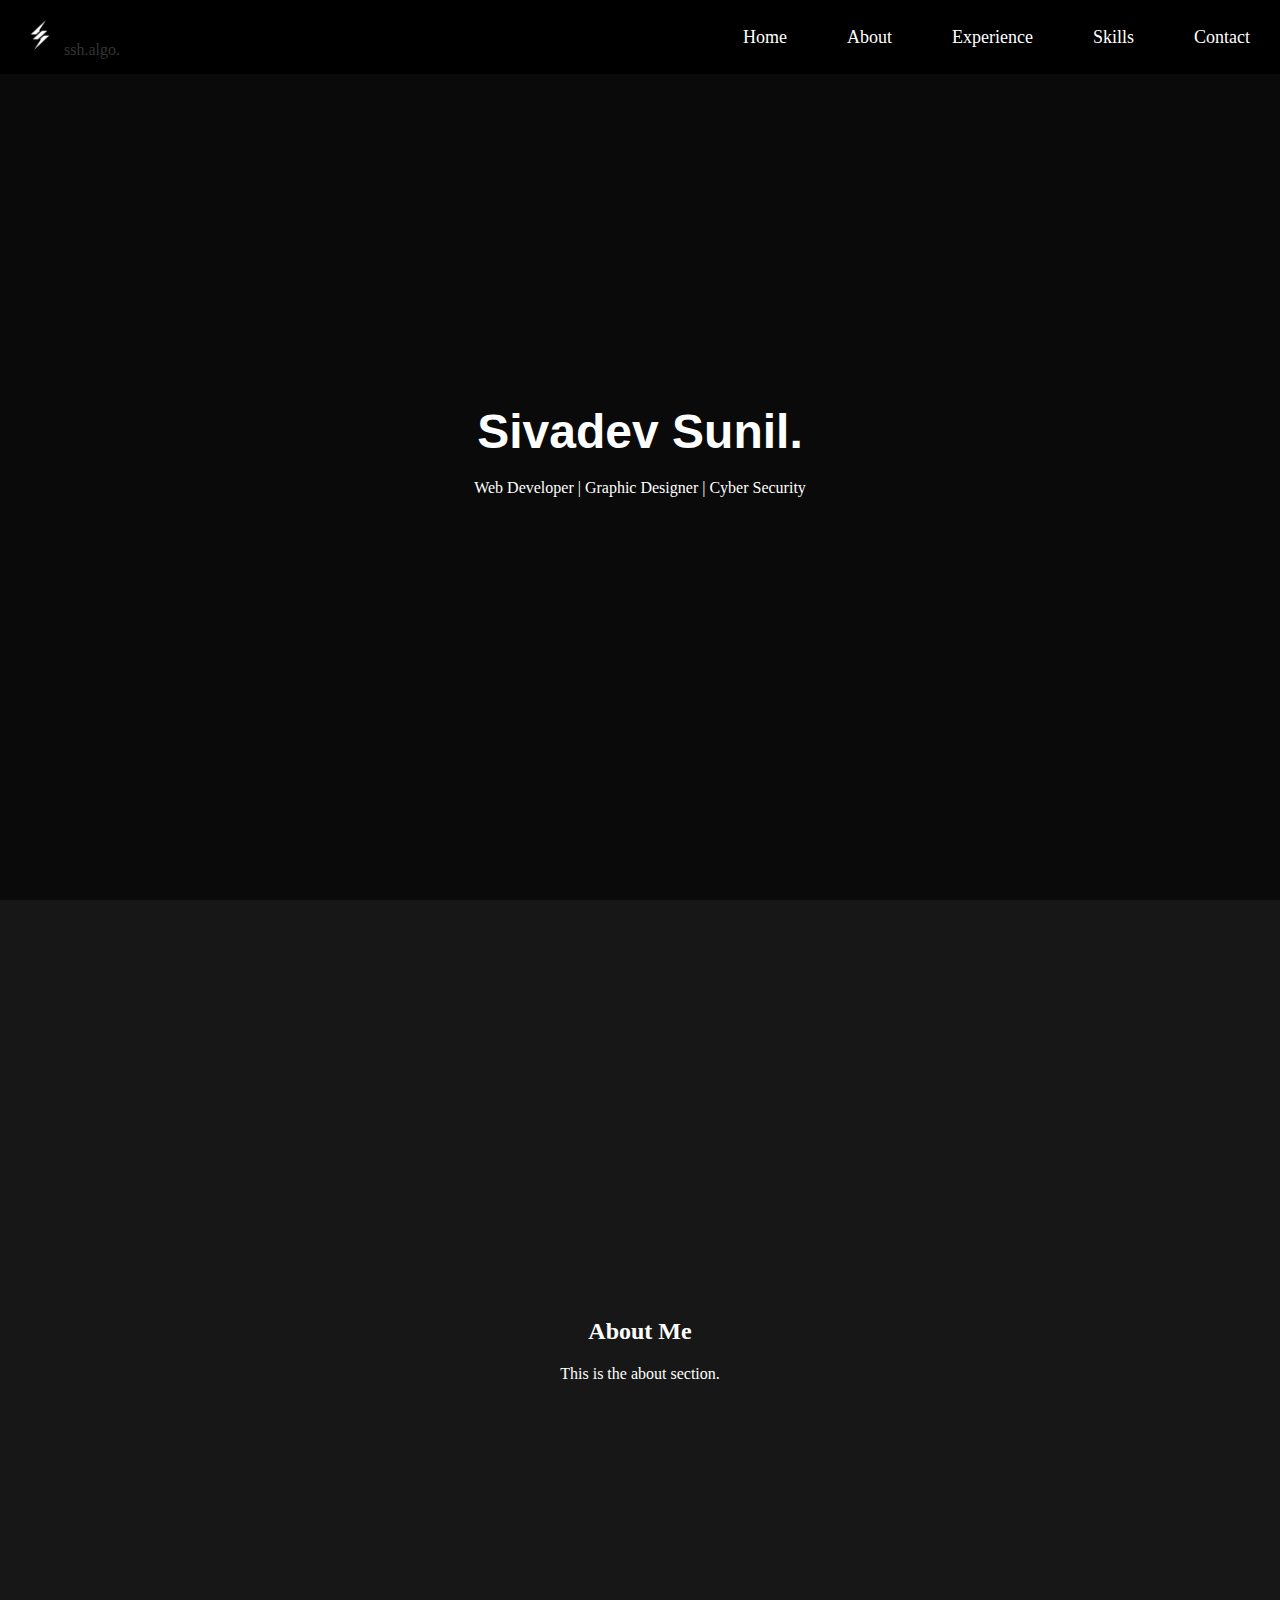
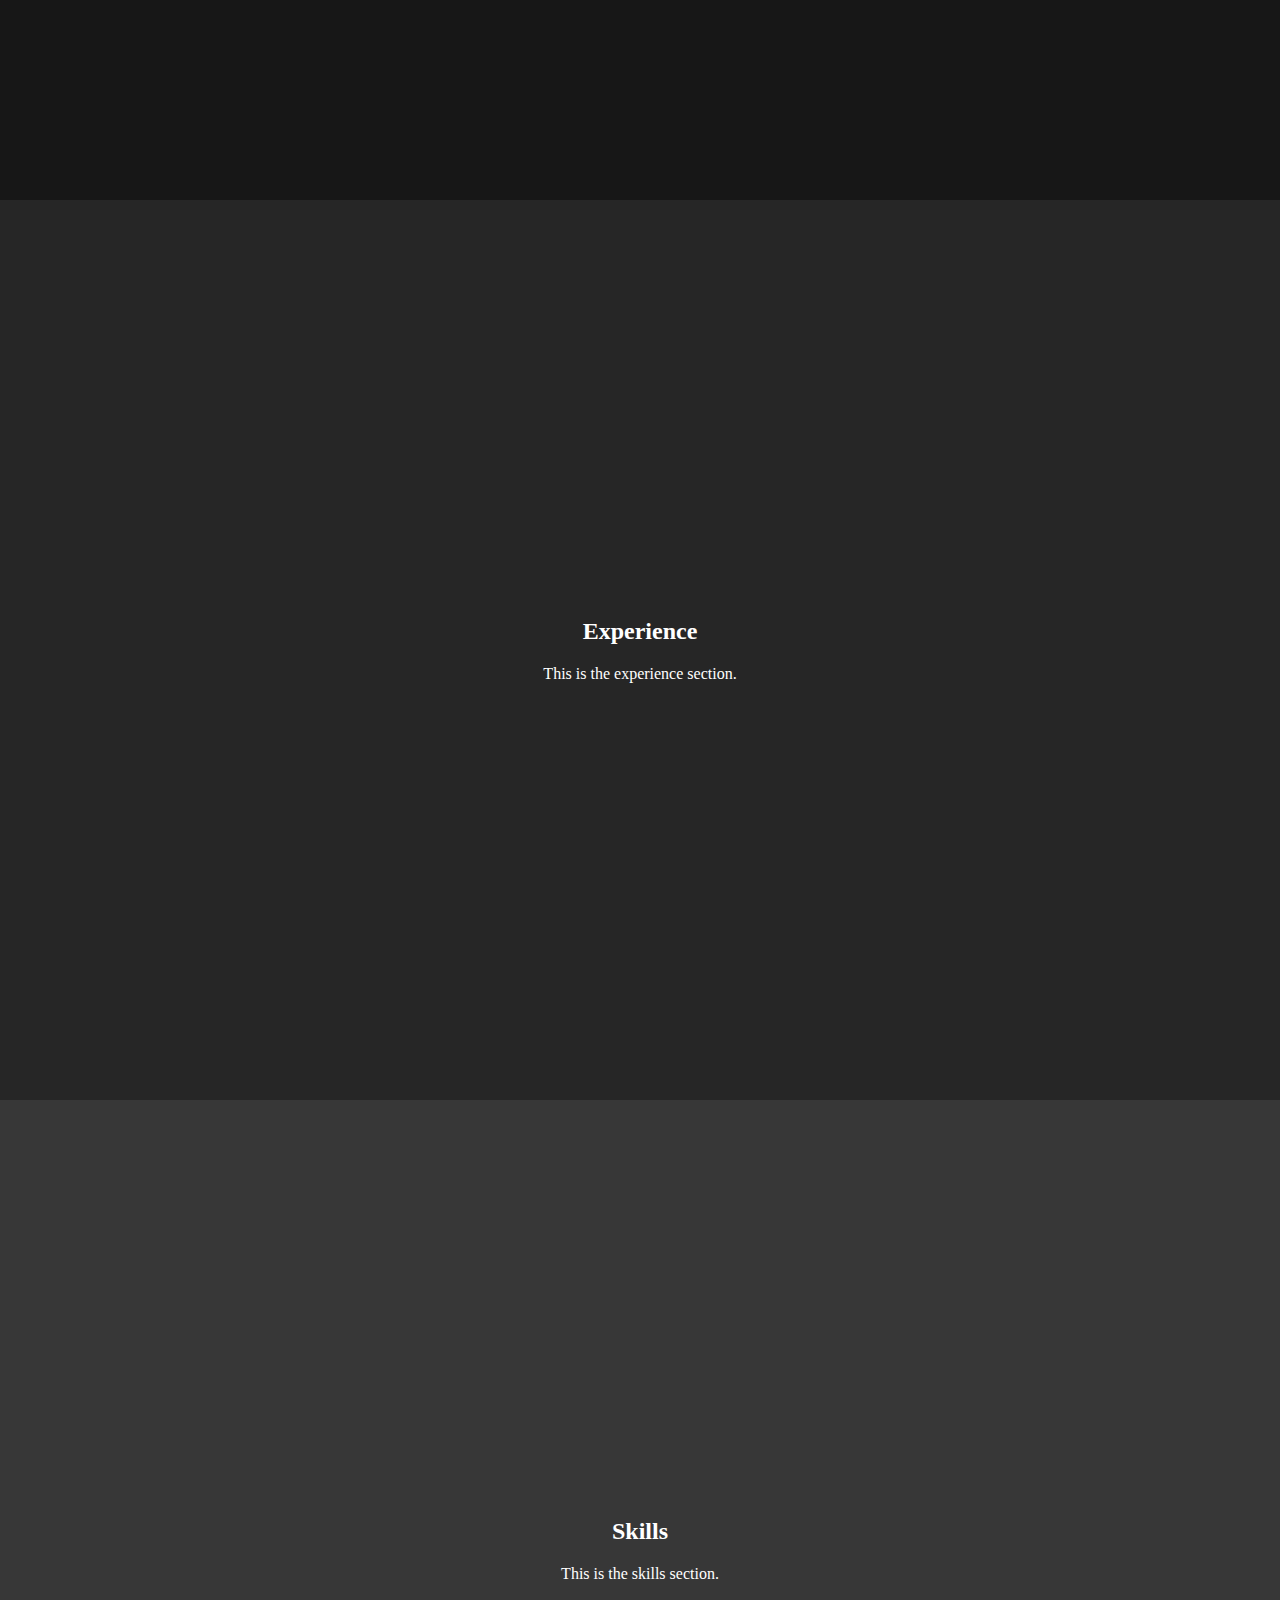
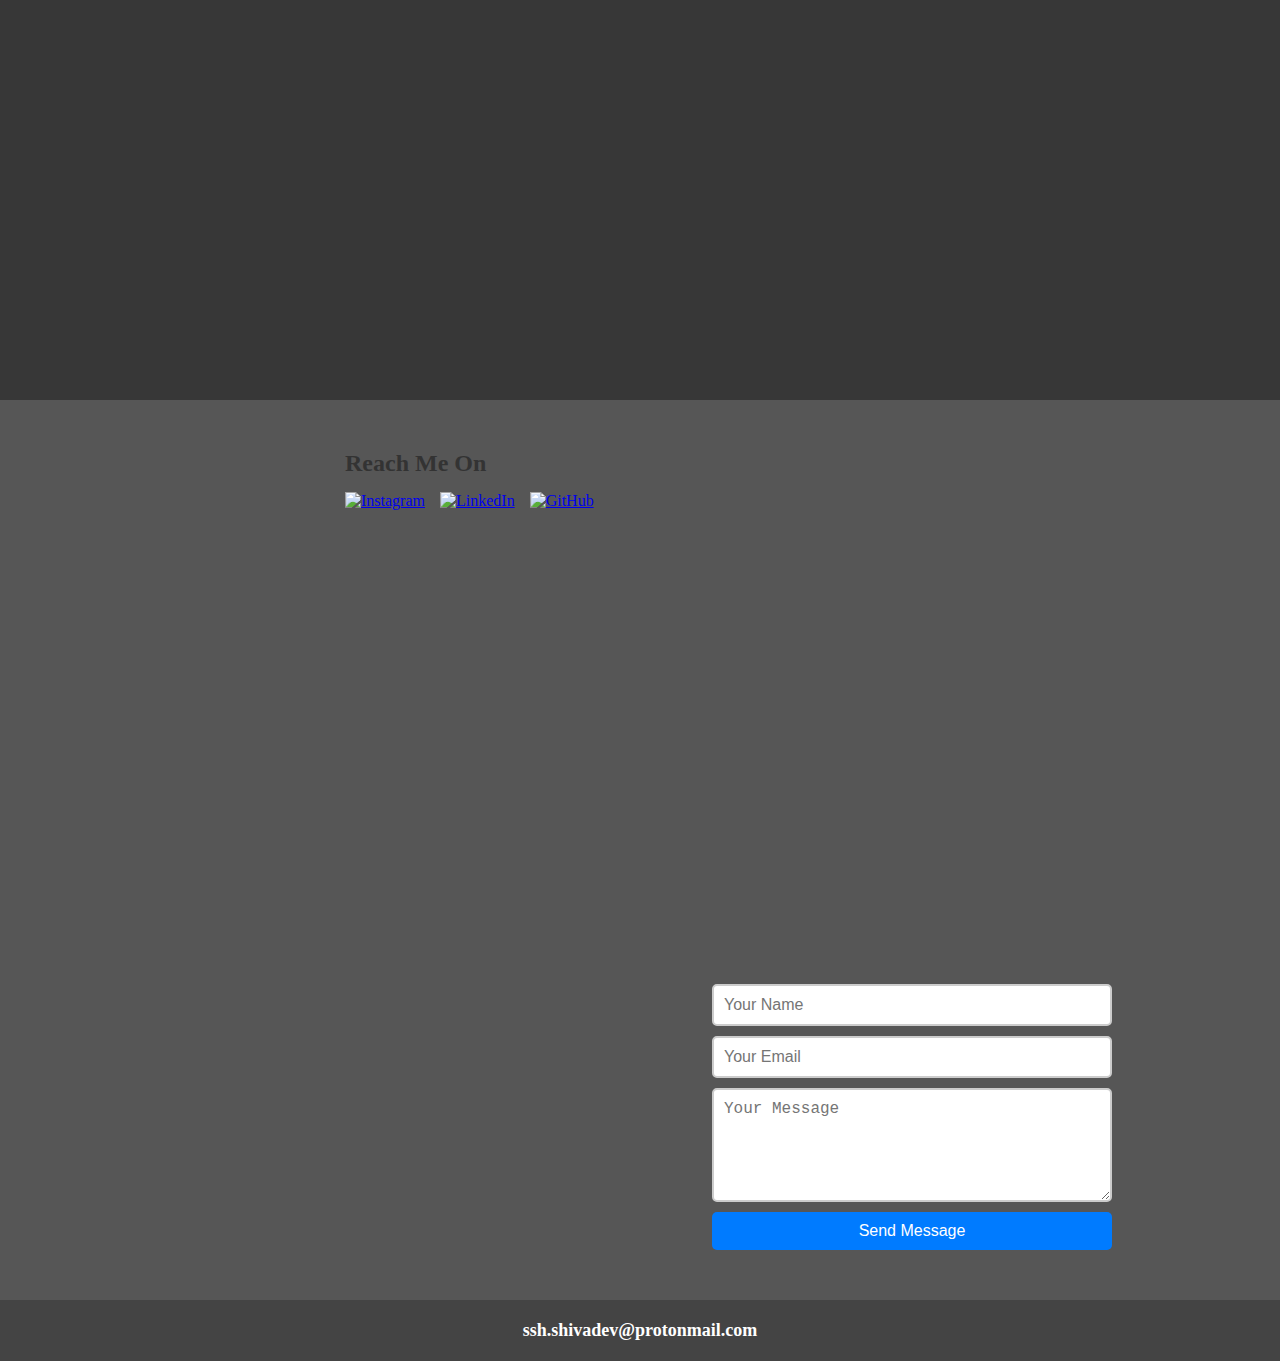
==== commit 4513c21c: "Update index.html" ====
--- a/index.html
+++ b/index.html
@@ -3,15 +3,17 @@
 <head>
     <meta charset="UTF-8">
     <meta name="viewport" content="width=device-width, initial-scale=1.0">
-    <title>Interactive Resume</title>
+    <title>sivadev.portfolio</title>
     <link rel="stylesheet" href="styles.css">
 </head>
 <body>
+
+    <!-- Navigation Bar -->
     <nav>
         <div class="logo">
-        <img src="asset/bolt.jpg" alt="logo" />
+            <img src="asset/bolt.jpg" alt="logo">
             <span>ssh.algo.</span>
-    </div>
+        </div>
         <ul>
             <li><a href="#home">Home</a></li>
             <li><a href="#about">About</a></li>
@@ -21,59 +23,61 @@
         </ul>
     </nav>
 
+    <!-- Home Section with Background Image -->
     <section id="home">
-        <h1>Sivadev sunil.</h1>
-        <p>Web Developer | Graphic Designer | Cyber security</p>
+        <h1>Sivadev Sunil.</h1>
+        <p>Web Developer | Graphic Designer | Cyber Security</p>
     </section>
 
+    <!-- About Section -->
     <section id="about">
         <h2>About Me</h2>
         <p>This is the about section.</p>
     </section>
 
+    <!-- Experience Section -->
     <section id="experience">
         <h2>Experience</h2>
         <p>This is the experience section.</p>
     </section>
 
+    <!-- Skills Section -->
     <section id="skills">
         <h2>Skills</h2>
         <p>This is the skills section.</p>
     </section>
 
-   <section id="contact">
-    <!-- Left Side: Social Media Links -->
-    <div class="contact-left">
-        <h2>Reach Me On</h2>
-        <div class="social-links">
-            <a href="https://www.instagram.com/your_username" target="_blank">
-                <img src="images/instagram.png" alt="Instagram" class="social-icon">
-            </a>
-            <a href="https://www.linkedin.com/in/your_username" target="_blank">
-                <img src="images/linkedin.png" alt="LinkedIn" class="social-icon">
-            </a>
-            <a href="https://github.com/your_username" target="_blank">
-                <img src="images/github.png" alt="GitHub" class="social-icon">
-            </a>
+    <!-- Contact Section -->
+    <section id="contact">
+        <div class="contact-left">
+            <h2>Reach Me On</h2>
+            <div class="social-links">
+                <a href="https://www.instagram.com/your_username" target="_blank">
+                    <img src="images/instagram.png" alt="Instagram" class="social-icon">
+                </a>
+                <a href="https://www.linkedin.com/in/your_username" target="_blank">
+                    <img src="images/linkedin.png" alt="LinkedIn" class="social-icon">
+                </a>
+                <a href="https://github.com/your_username" target="_blank">
+                    <img src="images/github.png" alt="GitHub" class="social-icon">
+                </a>
+            </div>
         </div>
+
+        <div class="contact-right">
+            <form class="contact-form">
+                <input type="text" name="name" placeholder="Your Name" required>
+                <input type="email" name="email" placeholder="Your Email" required>
+                <textarea name="message" rows="5" placeholder="Your Message" required></textarea>
+                <button type="submit">Send Message</button>
+            </form>
+        </div>
+    </section>
+
+    <!-- Email Box -->
+    <div class="email-box">
+        <a href="mailto:ssh.shivadev@protonmail.com">ssh.shivadev@protonmail.com</a>
     </div>
-
-    <!-- Right Side: Contact Form -->
-    <div class="contact-right">
-        <form class="contact-form">
-            <input type="text" name="name" placeholder="Your Name" required>
-            <input type="email" name="email" placeholder="Your Email" required>
-            <textarea name="message" rows="5" placeholder="Your Message" required></textarea>
-            <button type="submit">Send Message</button>
-        </form>
-    </div>
-</section>
-
-<!-- Email Box at Bottom -->
-<div class="email-box">
-    <a href="mailto:ssh.shivadev@protonmail.com">ssh.shivadev@protonmail.com</a>
-</div>
-
 
     <script src="script.js"></script>
 </body>
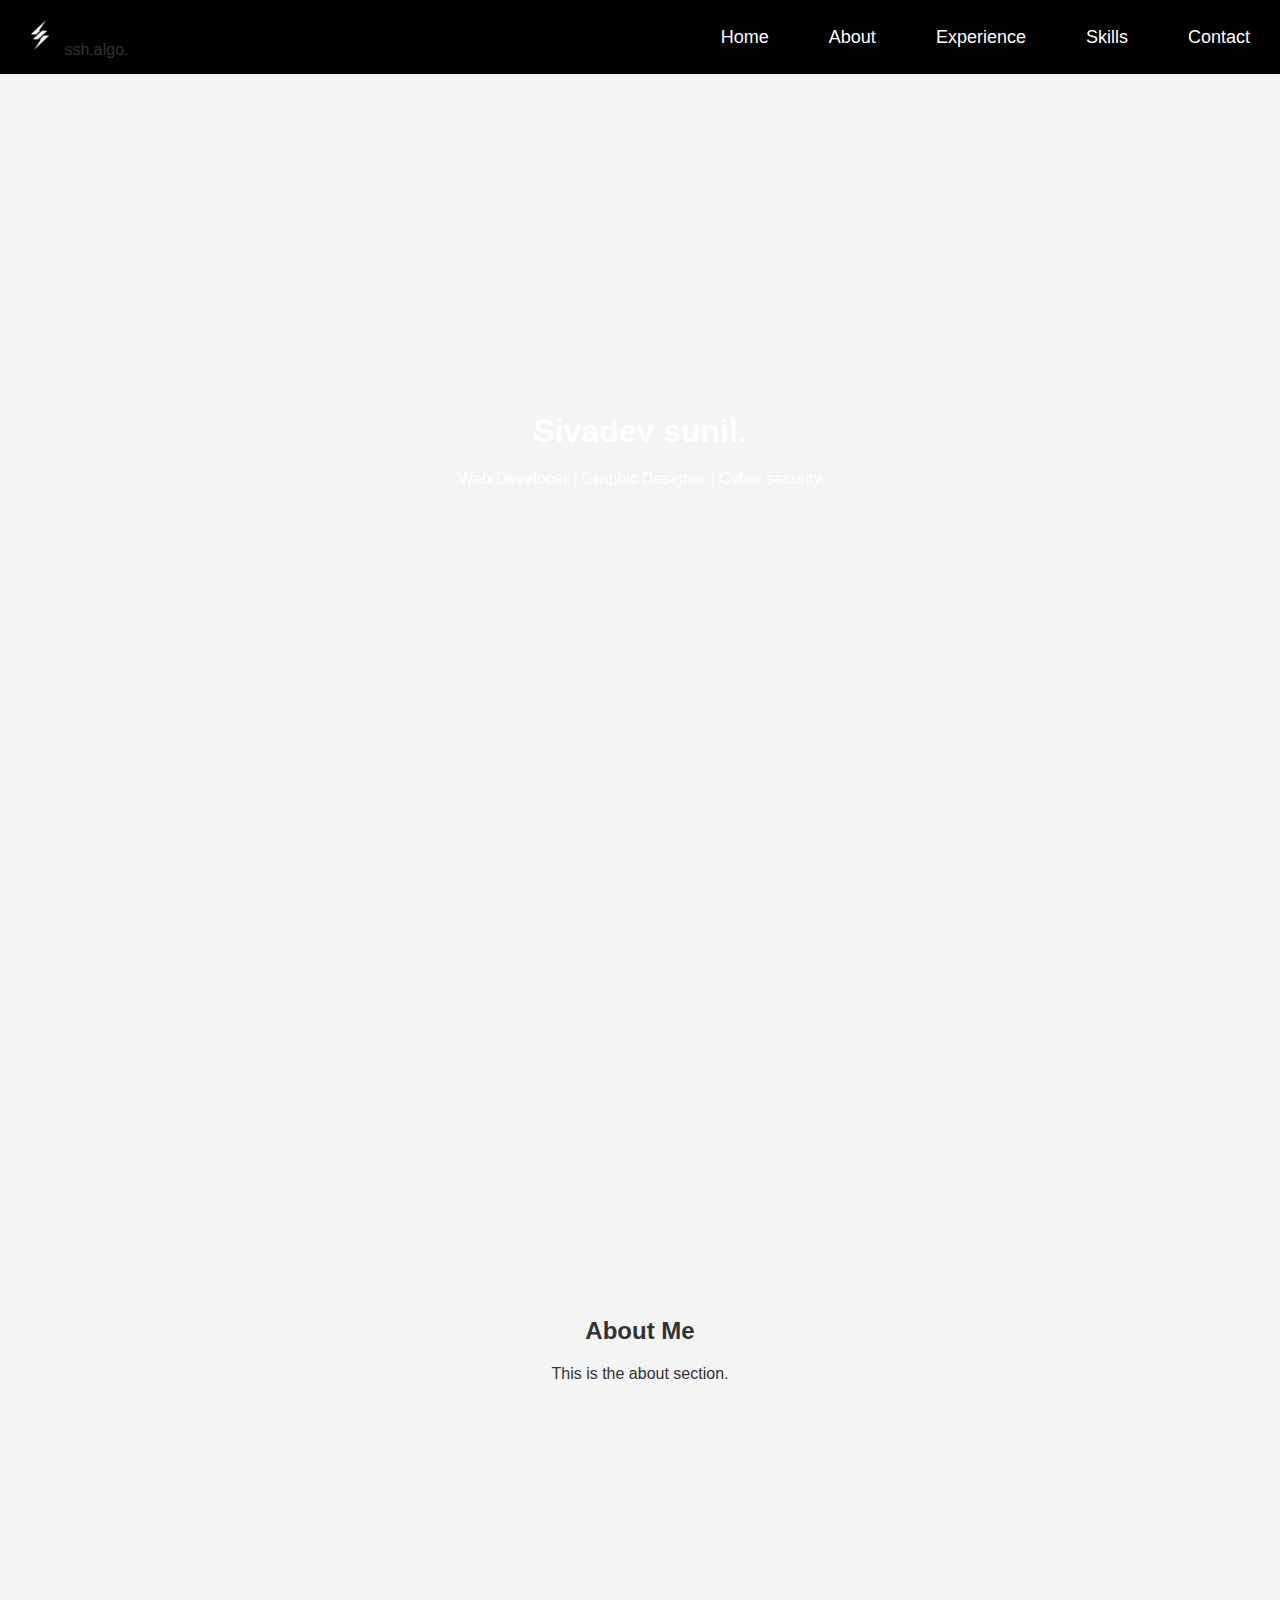
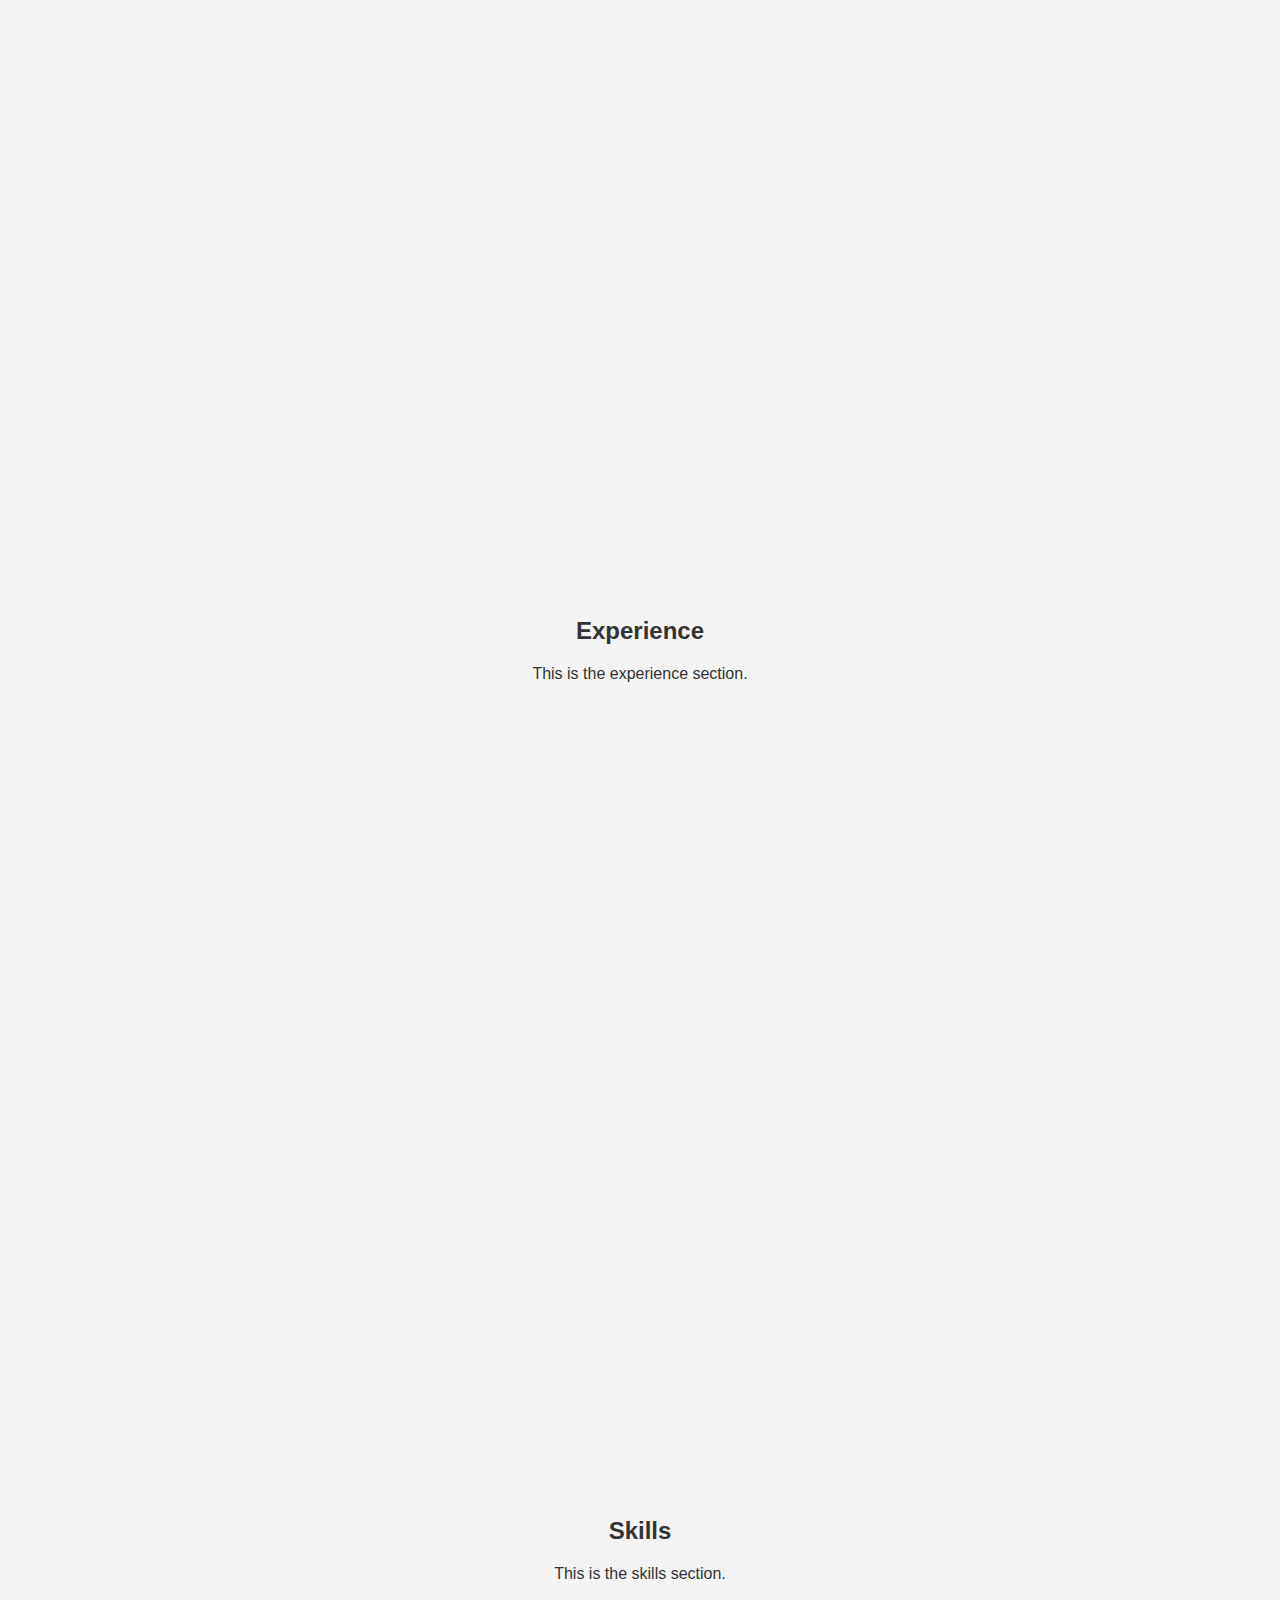
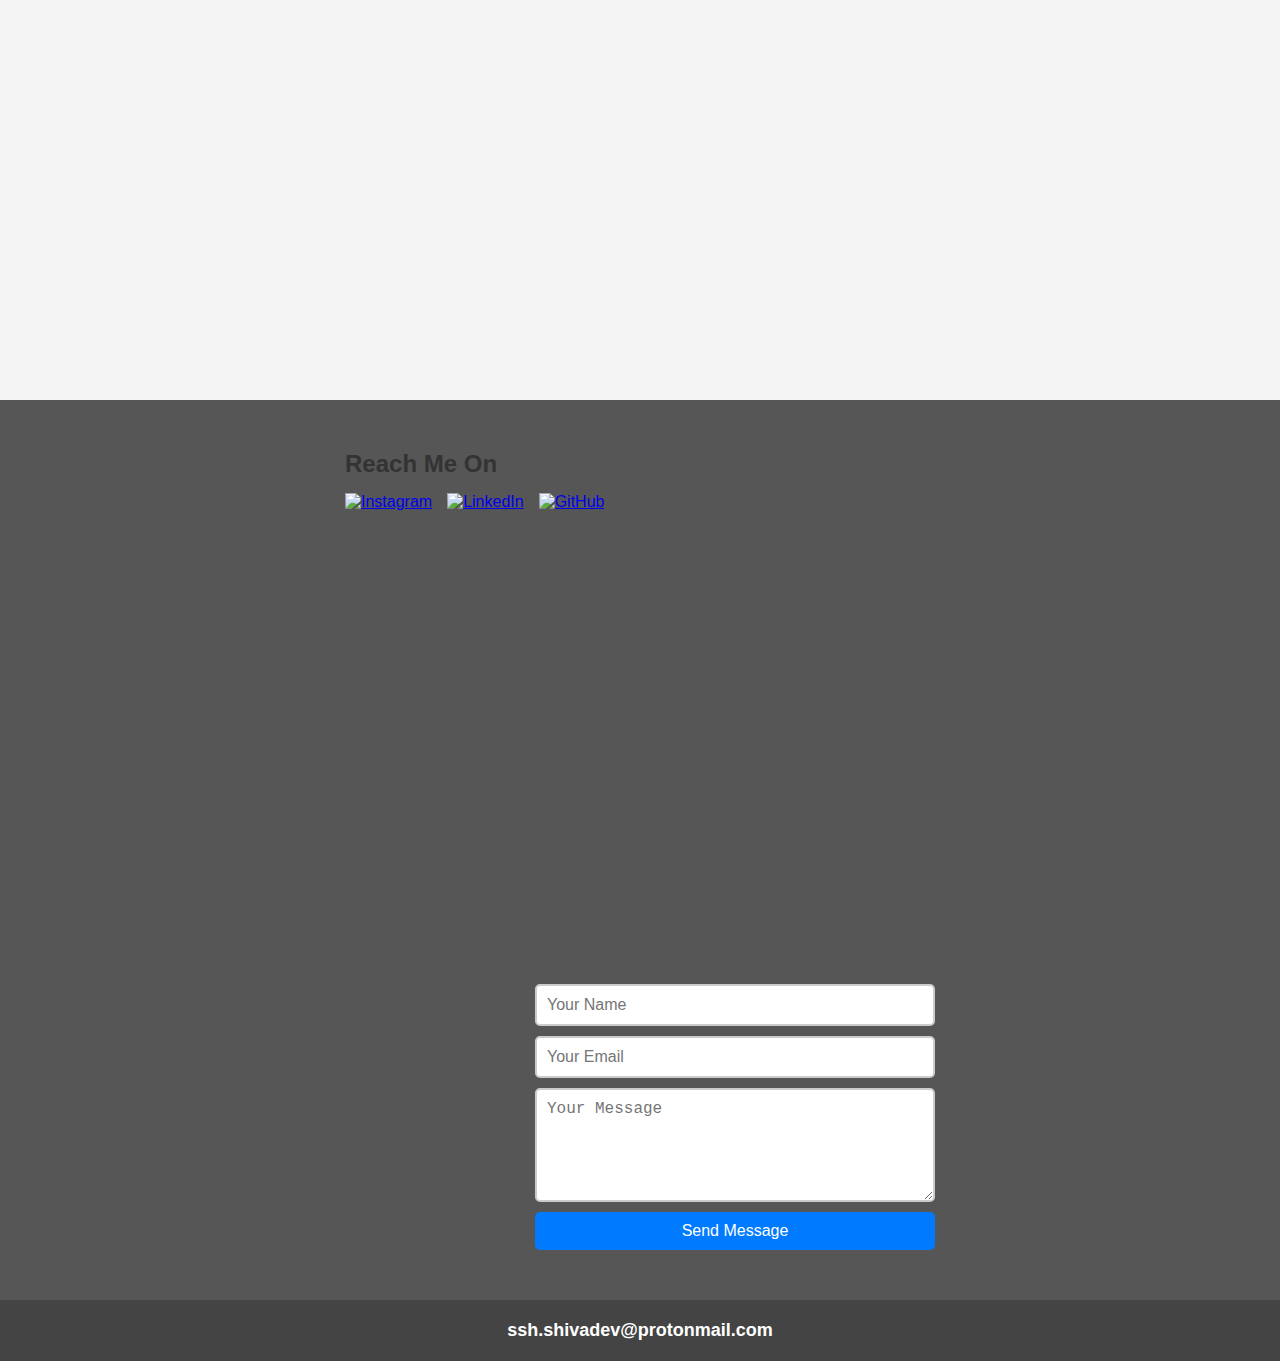
==== commit 6a1bbc54: "Update index.html" ====
--- a/index.html
+++ b/index.html
@@ -3,17 +3,15 @@
 <head>
     <meta charset="UTF-8">
     <meta name="viewport" content="width=device-width, initial-scale=1.0">
-    <title>sivadev.portfolio</title>
+    <title>Interactive Resume</title>
     <link rel="stylesheet" href="styles.css">
 </head>
 <body>
-
-    <!-- Navigation Bar -->
     <nav>
         <div class="logo">
-            <img src="asset/bolt.jpg" alt="logo">
+        <img src="asset/bolt.jpg" alt="logo" />
             <span>ssh.algo.</span>
-        </div>
+    </div>
         <ul>
             <li><a href="#home">Home</a></li>
             <li><a href="#about">About</a></li>
@@ -23,61 +21,59 @@
         </ul>
     </nav>
 
-    <!-- Home Section with Background Image -->
     <section id="home">
-        <h1>Sivadev Sunil.</h1>
-        <p>Web Developer | Graphic Designer | Cyber Security</p>
+        <h1>Sivadev sunil.</h1>
+        <p>Web Developer | Graphic Designer | Cyber security</p>
     </section>
 
-    <!-- About Section -->
     <section id="about">
         <h2>About Me</h2>
         <p>This is the about section.</p>
     </section>
 
-    <!-- Experience Section -->
     <section id="experience">
         <h2>Experience</h2>
         <p>This is the experience section.</p>
     </section>
 
-    <!-- Skills Section -->
     <section id="skills">
         <h2>Skills</h2>
         <p>This is the skills section.</p>
     </section>
 
-    <!-- Contact Section -->
-    <section id="contact">
-        <div class="contact-left">
-            <h2>Reach Me On</h2>
-            <div class="social-links">
-                <a href="https://www.instagram.com/your_username" target="_blank">
-                    <img src="images/instagram.png" alt="Instagram" class="social-icon">
-                </a>
-                <a href="https://www.linkedin.com/in/your_username" target="_blank">
-                    <img src="images/linkedin.png" alt="LinkedIn" class="social-icon">
-                </a>
-                <a href="https://github.com/your_username" target="_blank">
-                    <img src="images/github.png" alt="GitHub" class="social-icon">
-                </a>
-            </div>
+   <section id="contact">
+    <!-- Left Side: Social Media Links -->
+    <div class="contact-left">
+        <h2>Reach Me On</h2>
+        <div class="social-links">
+            <a href="https://www.instagram.com/your_username" target="_blank">
+                <img src="images/instagram.png" alt="Instagram" class="social-icon">
+            </a>
+            <a href="https://www.linkedin.com/in/your_username" target="_blank">
+                <img src="images/linkedin.png" alt="LinkedIn" class="social-icon">
+            </a>
+            <a href="https://github.com/your_username" target="_blank">
+                <img src="images/github.png" alt="GitHub" class="social-icon">
+            </a>
         </div>
+    </div>
 
-        <div class="contact-right">
-            <form class="contact-form">
-                <input type="text" name="name" placeholder="Your Name" required>
-                <input type="email" name="email" placeholder="Your Email" required>
-                <textarea name="message" rows="5" placeholder="Your Message" required></textarea>
-                <button type="submit">Send Message</button>
-            </form>
-        </div>
-    </section>
+    <!-- Right Side: Contact Form -->
+    <div class="contact-right">
+        <form class="contact-form">
+            <input type="text" name="name" placeholder="Your Name" required>
+            <input type="email" name="email" placeholder="Your Email" required>
+            <textarea name="message" rows="5" placeholder="Your Message" required></textarea>
+            <button type="submit">Send Message</button>
+        </form>
+    </div>
+</section>
 
-    <!-- Email Box -->
-    <div class="email-box">
-        <a href="mailto:ssh.shivadev@protonmail.com">ssh.shivadev@protonmail.com</a>
-    </div>
+<!-- Email Box at Bottom -->
+<div class="email-box">
+    <a href="mailto:ssh.shivadev@protonmail.com">ssh.shivadev@protonmail.com</a>
+</div>
+
 
     <script src="script.js"></script>
 </body>
--- a/styles.css
+++ b/styles.css
@@ -7,7 +7,7 @@
 
 /* Body styles */
 body {
-    font-family: Lucida console, comic sans MS;
+    font-family: 'Lucida Console', 'Comic Sans MS', sans-serif;
     background-color: #f4f4f4;
     color: #333;
 }
@@ -60,11 +60,26 @@
     background-color: #575757;
 }
 
+/* Home section with background image */
+#home {
+    background-image: url('asset/background.jpg'); /* Update with your image path */
+    background-size: cover;
+    background-position: center;
+    background-repeat: no-repeat;
+    height: 100vh;
+    width: 100vw;
+    display: flex;
+    flex-direction: column;
+    justify-content: center;
+    align-items: center;
+    text-align: center;
+    color: white;
+}
+
 /* Section styles */
 section {
     padding: 100px 20px;
     height: 100vh;
-    scroll-snap-align: start;
     display: flex;
     flex-direction: column;
     justify-content: center;
@@ -75,52 +90,21 @@
     margin-bottom: 20px;
 }
 
-/* Home section styles */
-#home h1 {
-    font-size: 3rem;
-    font-family: 'Arial', sans-serif;
-    font-weight: bold;
-    color: #fff;
-    text-align: center;
-    margin-bottom: 20px;
-}
-
-/* Section-specific backgrounds */
-#home {
-    background-color: #0A0A0A;
-    color: white;
-}
-
-#about {
-    background-color: #171717;
-    color: white;
-}
-
-#experience {
-    background-color: #262626;
-    color: white;
-}
-
-#skills {
-    background-color: #373737;
-    color: white;
-}
-
 /* Contact Section */
 #contact {
     display: flex;
-    justify-content: space-between; /* Ensures left & right alignment */
-    align-items: center; /* Align items vertically */
+    justify-content: space-between;
+    align-items: center;
     padding: 50px;
     background: #565656;
-    min-height: 100vh; /* Adjusts to viewport height */
+    min-height: 100vh;
     width: 100%;
 }
 
 /* Left Side: Social Media Links */
 .contact-left {
-    width: 50%; /* Takes up half the space */
-    text-align: left; /* Aligns content to the left */
+    width: 50%;
+    text-align: left;
     display: flex;
     flex-direction: column;
     align-items: flex-start;
@@ -148,8 +132,8 @@
 
 /* Right Side: Contact Form */
 .contact-right {
-    width: 80%; /* Takes up half the space */
-    text-align: right; /* Ensures form aligns to the right */
+    width: 50%;
+    text-align: right;
     display: flex;
     justify-content: flex-end;
 }
@@ -186,7 +170,7 @@
     background-color: #0056b3;
 }
 
-/* Email at Bottom */
+/* Email Box */
 .email-box {
     width: 100%;
     text-align: center;
@@ -218,58 +202,5 @@
     .social-links {
         justify-content: left;
     }
-
-    .contact-right {
-        justify-content: center;
-        margin-top: 20px;
-    }
-}
-
-
-/* Smooth scrolling */
-html {
-    scroll-snap-type: y mandatory;
-    scroll-behavior: smooth;
-    height: 100%;
-    overflow-y: scroll;
-}
-
-/* Custom scrollbar styles */
-::-webkit-scrollbar {
-    width: 10px;
-    height: 10px;
-}
-
-::-webkit-scrollbar-track {
-    background-color: #2a2a2a;
-}
-
-::-webkit-scrollbar-thumb {
-    background-color: #444;
-    border-radius: 5px;
-}
-
-::-webkit-scrollbar-thumb:hover {
-    background-color: #666;
-}
-
-/* Mobile responsiveness */
-@media (max-width: 768px) {
-    nav ul {
-        flex-direction: column;
-        margin-top: 60px;
-    }
-
-    nav ul li {
-        margin: 10px 0;
-    }
-
-    section {
-        padding: 80px 10px;
-    }
-
-    .social-links {
-        flex-direction: column;
-        gap: 15px;
-    }
-}
+}
+
